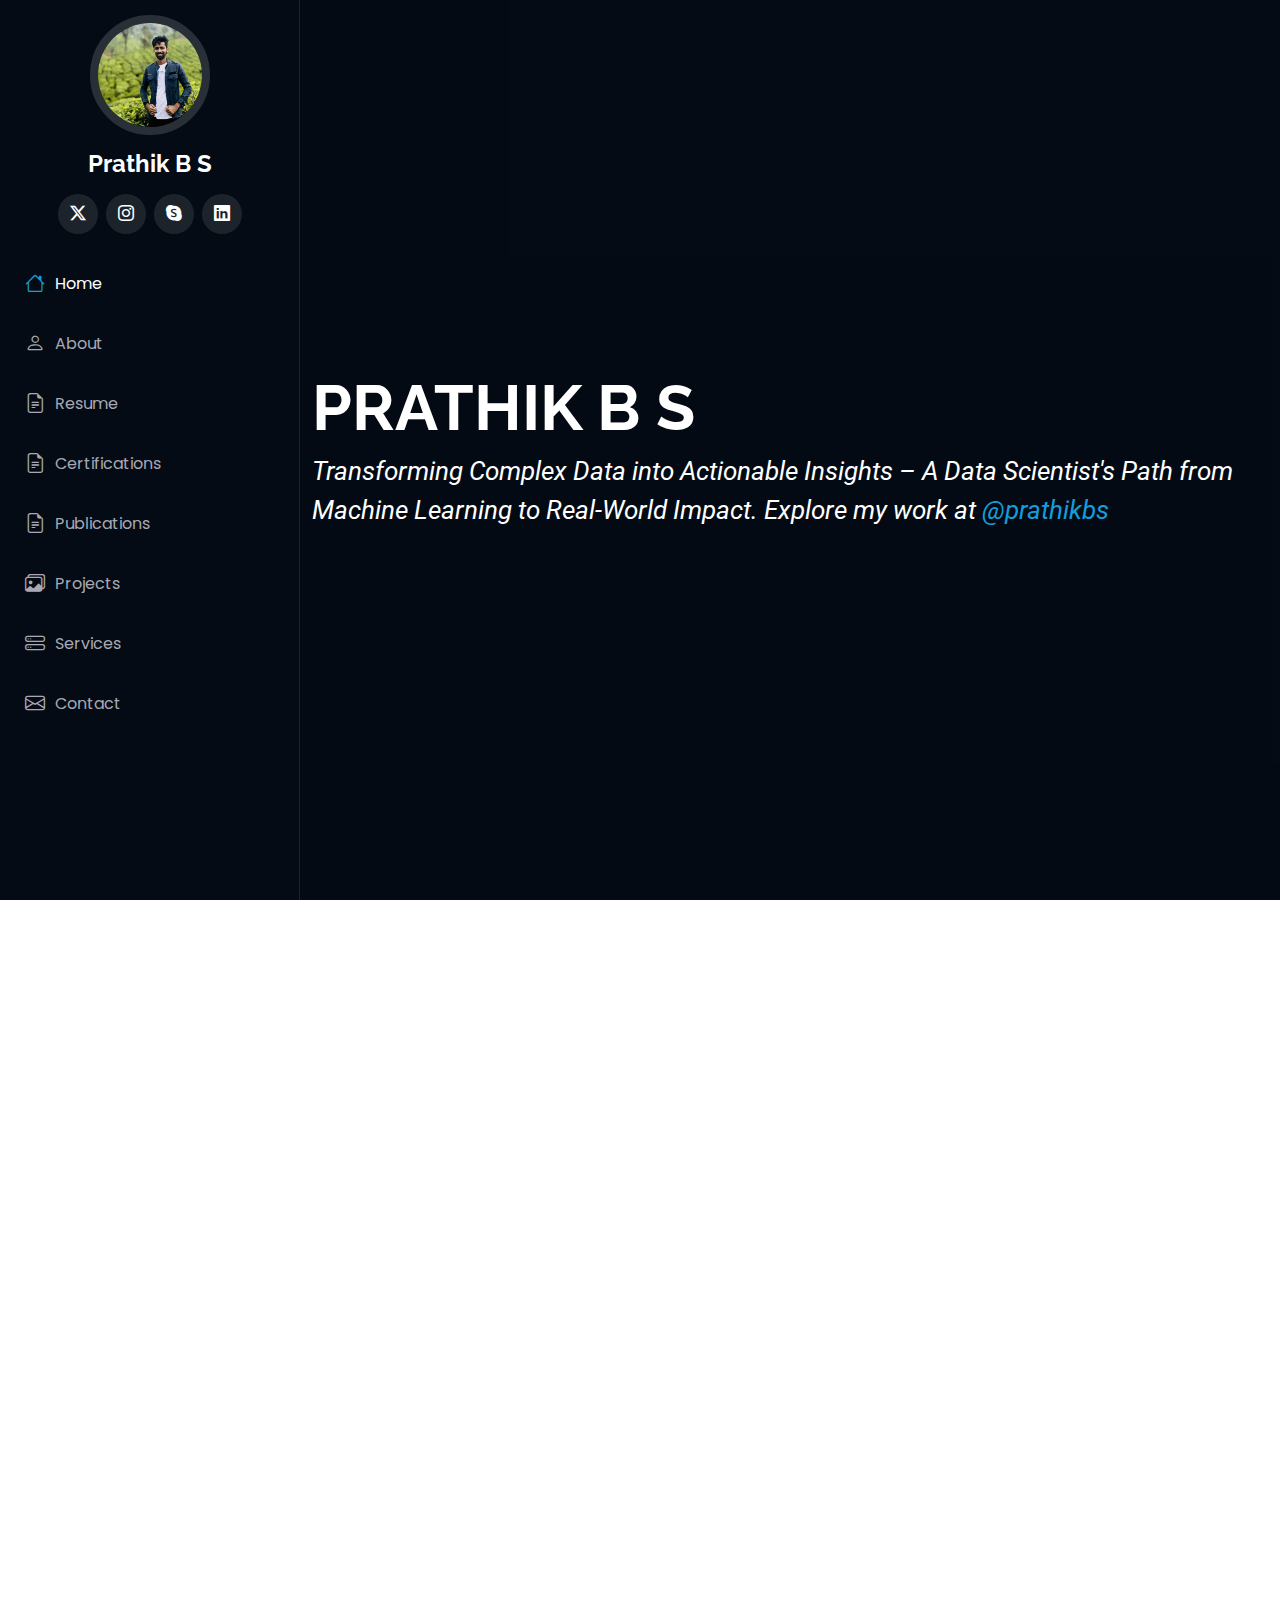
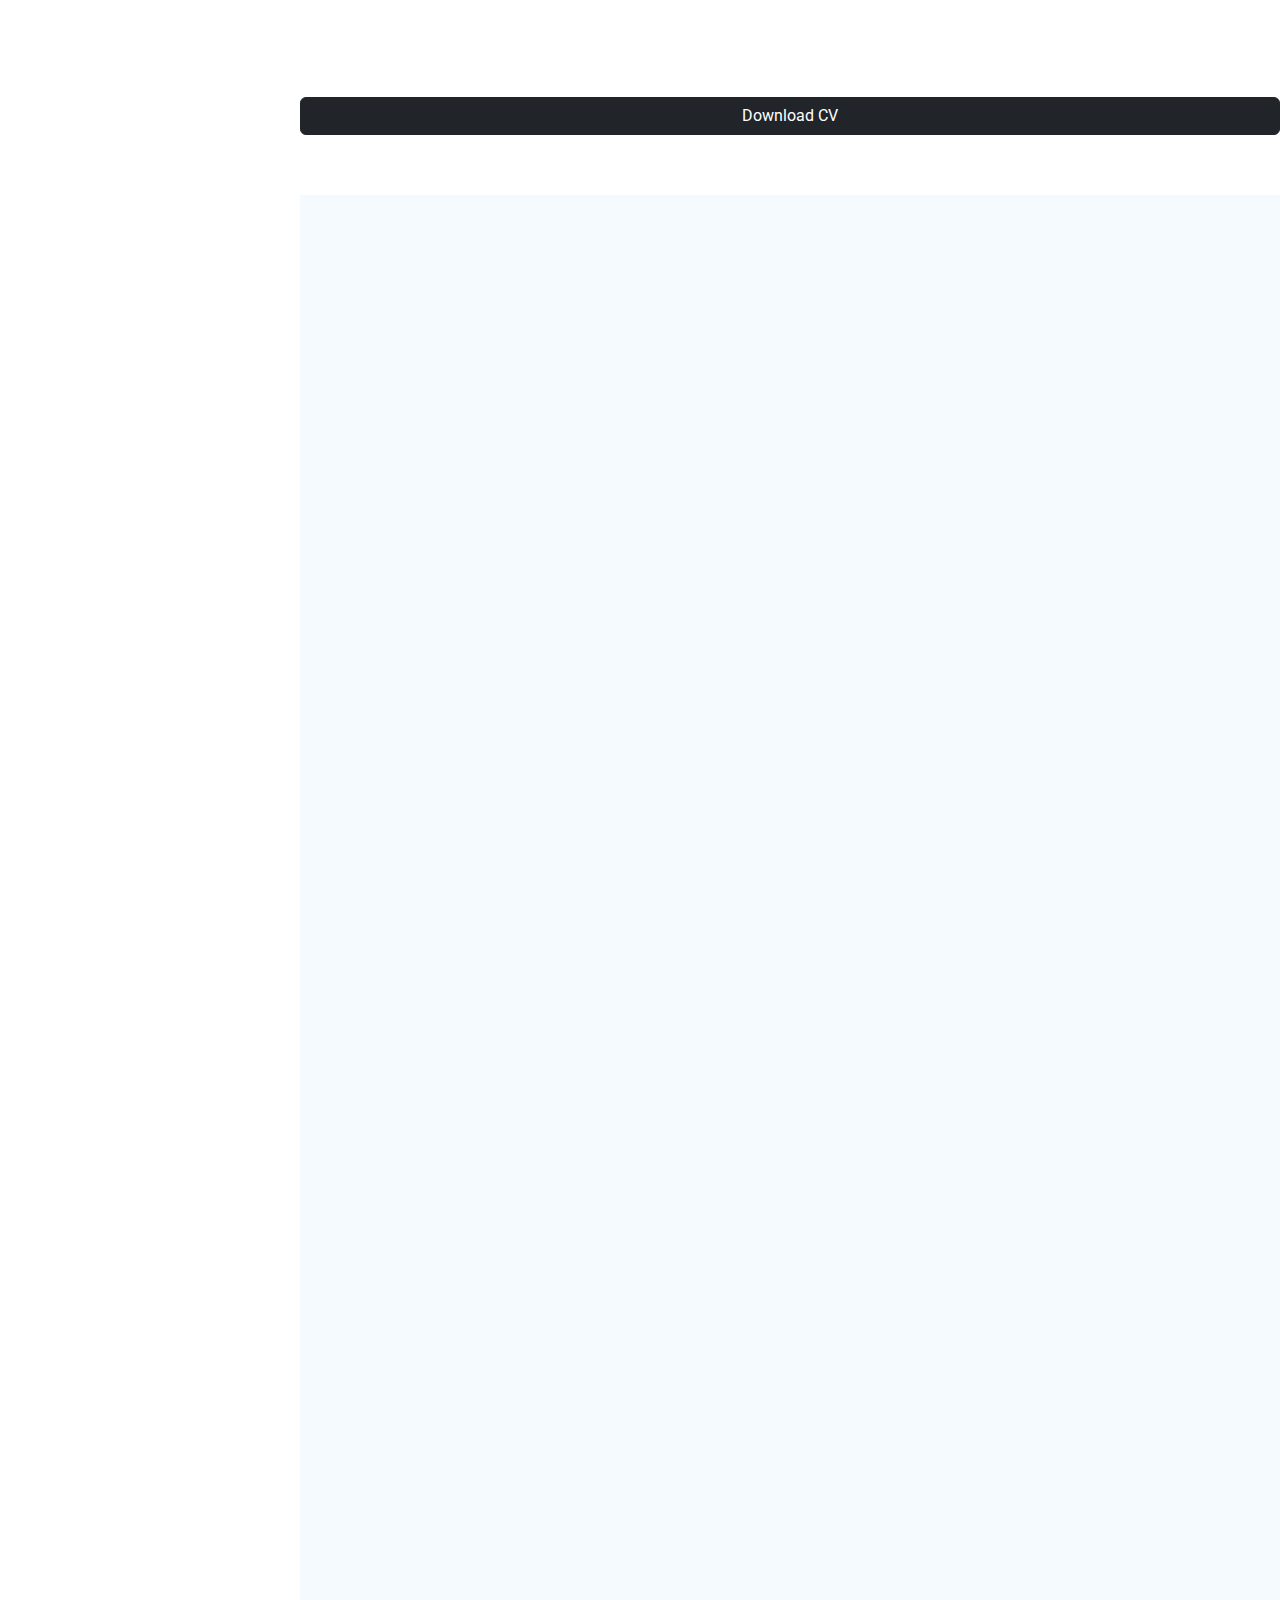
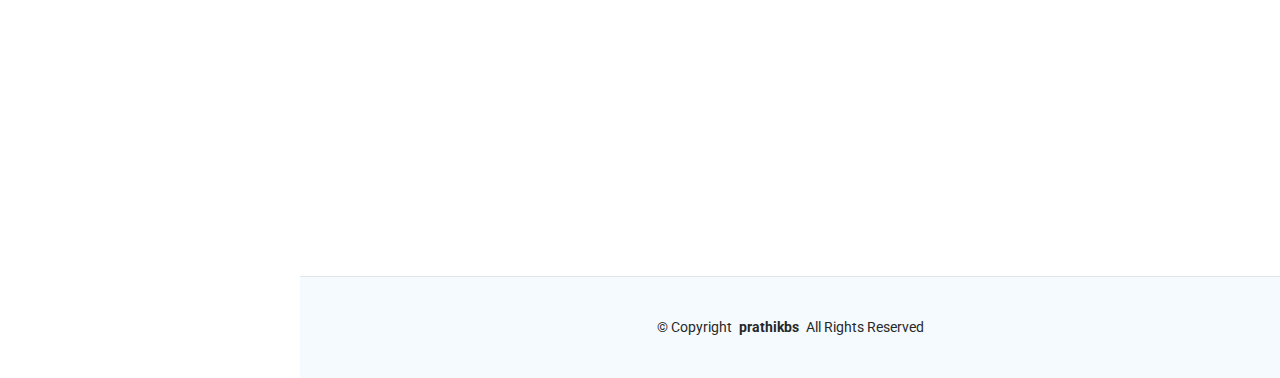
==== index.html @ eb822cdb "first commit" ====
<!DOCTYPE html>
<html lang="en">

<head>
  <meta charset="utf-8">
  <meta content="width=device-width, initial-scale=1.0" name="viewport">
  <title>Prathik's Portfolio</title>
  <meta content="" name="description">
  <meta content="" name="keywords">

  <!-- Favicons
  <link href="" rel="icon">
  <link href="" rel="apple-touch-icon"> -->

  <!-- Fonts -->
  <link href="https://fonts.googleapis.com" rel="preconnect">
  <link href="https://fonts.gstatic.com" rel="preconnect" crossorigin>
  <link href="https://fonts.googleapis.com/css2?family=Roboto:ital,wght@0,100;0,300;0,400;0,500;0,700;0,900;1,100;1,300;1,400;1,500;1,700;1,900&family=Poppins:ital,wght@0,100;0,200;0,300;0,400;0,500;0,600;0,700;0,800;0,900;1,100;1,200;1,300;1,400;1,500;1,600;1,700;1,800;1,900&family=Raleway:ital,wght@0,100;0,200;0,300;0,400;0,500;0,600;0,700;0,800;0,900;1,100;1,200;1,300;1,400;1,500;1,600;1,700;1,800;1,900&display=swap" rel="stylesheet">

  <!-- Vendor CSS Files -->
  <link href="assets/vendor/bootstrap/css/bootstrap.min.css" rel="stylesheet">
  <link href="assets/vendor/bootstrap-icons/bootstrap-icons.css" rel="stylesheet">
  <link href="assets/vendor/aos/aos.css" rel="stylesheet">
  <link href="assets/vendor/glightbox/css/glightbox.min.css" rel="stylesheet">
  <link href="assets/vendor/swiper/swiper-bundle.min.css" rel="stylesheet">

  <!-- Main CSS File -->
  <link href="assets/css/main.css" rel="stylesheet">

  <!-- =======================================================
  * Template Name: iPortfolio
  * Template URL: https://bootstrapmade.com/iportfolio-bootstrap-portfolio-websites-template/
  * Updated: Jun 29 2024 with Bootstrap v5.3.3
  * Author: BootstrapMade.com
  * License: https://bootstrapmade.com/license/
  ======================================================== -->
</head>

<body class="index-page">

  <header id="header" class="header dark-background d-flex flex-column">
    <i class="header-toggle d-xl-none bi bi-list"></i>

    <div class="profile-img">
      <img src="assets/img/portfolio/IMG_1587.JPG" alt="" class="img-fluid rounded-circle">
    </div>

    <a href="index.html" class="logo d-flex align-items-center justify-content-center">
      <!-- Uncomment the line below if you also wish to use an image logo -->
      <!-- <img src="assets/img/logo.png" alt=""> -->
      <h1 class="sitename">Prathik B S</h1>
    </a>

    <div class="social-links text-center">
      <a href="#" class="twitter"><i class="bi bi-twitter-x"></i></a>
      <a href="https://www.instagram.com/prathikbsgowda/" class="instagram"><i class="bi bi-instagram"></i></a>
      <a href="#" class="google-plus"><i class="bi bi-skype"></i></a>
      <a href="https://www.linkedin.com/in/prathik-b-s-a80b3521a/" class="linkedin"><i class="bi bi-linkedin"></i></a>
    </div>

    <nav id="navmenu" class="navmenu">
      <ul>
        <li><a href="#hero" class="active"><i class="bi bi-house navicon"></i>Home</a></li>
        <li><a href="#about"><i class="bi bi-person navicon"></i> About</a></li>
        <li><a href="#resume"><i class="bi bi-file-earmark-text navicon"></i> Resume</a></li>
        <li><a href="#Certifications"><i class="bi bi-file-earmark-text navicon"></i> Certifications</a></li>
        <li><a href="#Publications"><i class="bi bi-file-earmark-text navicon"></i> Publications</a></li>
        <li><a href="#Projects"><i class="bi bi-images navicon"></i> Projects</a></li>
        <li><a href="#services"><i class="bi bi-hdd-stack navicon"></i> Services</a></li>
        <li><a href="#contact"><i class="bi bi-envelope navicon"></i> Contact</a></li>
      </ul>
    </nav>

  </header>

  <main class="main">

    <!-- Hero Section -->
    <section id="hero" class="hero section dark-background">

      <!-- <img src="assets/img/hero-bg.jpg" alt="" data-aos="fade-in" class=""> -->

      <div class="container" data-aos="fade-up" data-aos-delay="100">
        <h2>PRATHIK B S</h2>
        <!-- <p>I'm <span class="typed" data-typed-items="Data Scientist">Data Scientist</span><span class="typed-cursor typed-cursor--blink" aria-hidden="true"></span><span class="typed-cursor typed-cursor--blink" aria-hidden="true"></span></p> -->
        <p ><i>Transforming Complex Data into Actionable Insights – A Data Scientist's Path from Machine Learning to Real-World Impact. Explore my work at <a href="https://github.com/prathikbsgowda">@prathikbs</a></i></p>
      </div>

    </section><!-- /Hero Section -->

    <!-- About Section -->
    <section id="about" class="about section">

      <!-- Section Title -->
      <div class="container section-title" data-aos="fade-up">
        <h2>About</h2>
        <p><b>Data Scientist</b> with <i>2 years</i> of experience, specializing in Python, Tableau, Machine Learning, and Database Management. Proficient in analyzing data sets to uncover actionable insights. Skilled in both independent and collaborative work, with a strong foundation in data science.</p>


      </div><!-- End Section Title -->

      <div class="container" data-aos="fade-up" data-aos-delay="100">

        <div class="row gy-4 justify-content-center">
          <div class="col-lg-4">
            <img src="assets/img/portfolio/php-programming-html-coding-cyberspace-concept.jpg" class="img-fluid" alt="">
          </div>
          <div class="col-lg-8 content">
            <h2>Data Scientist</h2>
            <p class="fst-italic py-3">
              Transforming Data into Actionable Insights through Advanced Analytics and Machine Learning.
            </p>
            <div class="row">
              <div class="col-lg-6">
                <ul>
                  <li><i class="bi bi-chevron-right"></i> <strong>Degree:</strong> <span>Bachelor</span></li>
                  <li><i class="bi bi-chevron-right"></i> <strong>Email:</strong> <span>prathikbsgowdal@gmail.com</span></li>
                  
                  <li><i class="bi bi-chevron-right"></i> <strong>Phone:</strong> <span>+91 9482810657</span></li>
                  <li><i class="bi bi-chevron-right"></i> <strong>City:</strong> <span>Karnataka, India</span></li>
                  <li><i class="bi bi-chevron-right"></i> <strong>Freelance:</strong> <span>Available</span></li>
                </ul>
              </div>
            </div>
            <p class="py-1">
              <p>As a <b>Data Scientist</b>, I utilize Python, machine learning, and database management to analyze complex data. I work closely with diverse teams to build data pipelines, models, and visualizations for various projects.</p>

                <p>Starting as a Data Science Intern in early 2023 after completing my degree in Information Science and Engineering, I demonstrated strong skills in SQL, Django, and database management, which led to a full-time role later that year.</p>

              <p>Passionate about leveraging data to solve real-world problems, I am always looking for opportunities to expand my knowledge and skills.</p>

            </p>
          </div>
        </div>

      </div>

    </section><!-- /About Section -->

    
    <section id="skills" class="skills section light-background">

      <!-- Section Title -->
      <div class="container section-title" data-aos="fade-up">
        <h2>Key Skills</h2>
        <p>Showcasing my technical proficiency in various domains</p>
      </div><!-- End Section Title -->
    
      <div class="container" data-aos="fade-up" data-aos-delay="100">
    
        <div class="skills-wrapper large">
    
          <!-- Skill Badges in One Row -->
          <img class="skill-badge mx-2" src="https://img.shields.io/badge/Python-3776AB?style=flat&logo=python&logoColor=white" alt="Python Badge">
          <img class="skill-badge mx-2" src="https://img.shields.io/badge/R-276DC3?style=flat&logo=r&logoColor=white" alt="R Badge">
          <img class="skill-badge mx-2" src="https://img.shields.io/badge/SQL-4479A1?style=flat&logo=postgresql&logoColor=white" alt="SQL Badge">
          <img class="skill-badge mx-2" src="https://img.shields.io/badge/JavaScript-F7DF1E?style=flat&logo=javascript&logoColor=black" alt="JavaScript Badge">
          <img class="skill-badge mx-2" src="https://img.shields.io/badge/Tableau-E97627?style=flat&logo=tableau&logoColor=white" alt="Tableau Badge">
          <img class="skill-badge mx-2" src="https://img.shields.io/badge/Pandas-150458?style=flat&logo=pandas&logoColor=white" alt="Pandas Badge">
          <img class="skill-badge mx-2" src="https://img.shields.io/badge/Matplotlib-0193D4?style=flat&logo=python&logoColor=white" alt="Matplotlib Badge">
          <img class="skill-badge mx-2" src="https://img.shields.io/badge/NumPy-013243?style=flat&logo=numpy&logoColor=white" alt="NumPy Badge">
          <img class="skill-badge mx-2" src="https://img.shields.io/badge/TensorFlow-FF6F00?style=flat&logo=tensorflow&logoColor=white" alt="TensorFlow Badge">
          <img class="skill-badge mx-2" src="https://img.shields.io/badge/Scikit-learn-F7931E?style=flat&logo=scikit-learn&logoColor=white" alt="Scikit-learn Badge">
          <img class="skill-badge mx-2" src="https://img.shields.io/badge/NLP-008080?style=flat&logo=nlp&logoColor=white" alt="NLP Badge">
          <img class="skill-badge mx-2" src="https://img.shields.io/badge/Deep%20Learning-FFB800?style=flat&logo=deep-learning&logoColor=white" alt="Deep Learning Badge">
    
        </div>
    
      </div>
    
    </section><!-- /Skills Section -->


    <!-- Resume Section -->
    <section id="resume" class="resume section">

      <!-- Section Title -->
      <div class="container section-title" data-aos="fade-up">
        <h2>Resume</h2>
        <p>Data Scientist <b>|</b> Skilled in Python, SQL, and Data Visualization <b>|</b> Expertise in Database Design and Analytics</p>
      </div><!-- End Section Title -->

      <div class="container">

        <div class="row">
          <div class="col-lg-6" data-aos="fade-up" data-aos-delay="200">
            <h3 class="resume-title">Professional Experience</h3>
            <div class="resume-item">
              <h4>Data SCientist @ CIODS</h4>
              <h5>2023 - Present</h5>
              <p><em>Mangalore, Karnataka, India </em></p>
              <ul>
                <li>Spearheaded the development and management of the Phospho Proteome Database, improving data accuracy and accessibility for key stakeholders.</li>
                <li>Conducted comprehensive data analysis, cleaning, and visualization using Python, Pandas, Matplotlib, and Tableau to deliver actionable insights.</li>
                <li>Applied machine learning algorithms such as linear regression and classification to improve predictive modeling accuracy in drug resistance research.</li>
                <li>Collaborated with cross-functional teams to develop dynamic dashboards and heatmaps using Tableau, enhancing data-driven decision-making processes.</li>
                <li>Utilized machine learning techniques, including TensorFlow, to create predictive models that optimized treatment strategies in the Drug Resistance Project.</li>
              </ul>
              
            </div><!-- Edn Resume Item -->

            <div class="resume-item">
              <h4>Machine Learning Intern @ Knowledge Solutions India</h4>
              <h5>Feb 2021 - Apr 2021</h5>
              <ul>
                <li>Developed a machine learning model using Python for predicting insurance costs.</li>
                <li>Utilized algorithms like linear regression and decision trees to optimize policy management.</li>
                <li>Automated processes, enhancing efficiency and accuracy in risk assessment.</li>
              </ul>
              
              
            </div><!-- Edn Resume Item -->

          </div>

          <div class="col-lg-6" data-aos="fade-up" data-aos-delay="100">
            <h3 class="resume-title">Sumary</h3>

            <div class="resume-item pb-0">
              <h4>Prathik B S</h4>
              <p><em>Motivated and results-driven Data Scientist with expertise in Python, SQL, machine learning, and data visualization, delivering impactful data solutions from analysis to final insights.</em></p>
              <ul>
                <li>Mangalore, Karnataka, India</li>
                <li>(+91) 9482810657</li>
                <li>prathikbsgowda@gmail.com</li>
              </ul>
            </div><!-- Edn Resume Item -->

            <h3 class="resume-title">Education</h3>
            <div class="resume-item">
              <h4>Bachelor Of Engineering</h4>
              <p>Information Science and Engineering</p>
              <p><em>Visvesvaraya Technological University (VTU), Belagavi</em></p>
              <p><h6>CGPA: 8.98</h6></p>
              <h6>2019-2023</h6>
              
              
            </div><!-- Edn Resume Item -->

            <div class="resume-item">
              <!-- <h4>Bachelor of Fine Arts &amp; Graphic Design</h4>
              <h5>2010 - 2014</h5>
              <p><em>Rochester Institute of Technology, Rochester, NY</em></p>
              <p>Quia nobis sequi est occaecati aut. Repudiandae et iusto quae reiciendis et quis Eius vel ratione eius unde vitae rerum voluptates asperiores voluptatem Earum molestiae consequatur neque etlon sader mart dila</p> -->
            </div><!-- Edn Resume Item -->
            
          </div>
          <button type="button" class="btn btn-dark" id="downloadBtn">Download CV</button>
          <script>
            document.addEventListener('DOMContentLoaded', function() {
              document.getElementById('downloadBtn').addEventListener('click', function() {
                const filePath = "assets/docs/Prathik_B_S_Data_Scientist.pdf"; 
                const link = document.createElement('a');
                link.href = filePath;
                link.download = 'Prathik_B_S_Data_Scientist.pdf';
                
                document.body.appendChild(link);  
                link.click(); 
                
                document.body.removeChild(link);
              });
            });
          </script>
          

        </div>

      </div>

    </section><!-- /Resume Section -->



    <section id="Certifications" class="portfolio section light-background">

      <!-- Section Title -->
      <div class="container section-title" data-aos="fade-up">
        <h2>Certifications</h2>
      </div><!-- End Section Title -->

      <div class="container">

        <div class="isotope-layout" data-default-filter="*" data-layout="masonry" data-sort="original-order">

          <!-- <ul class="portfolio-filters isotope-filters" data-aos="fade-up" data-aos-delay="100">
            <li data-filter="*" class="filter-active">All</li>
          </ul>End Portfolio Filters -->

          <div class="row gy-4 isotope-container" data-aos="fade-up" data-aos-delay="200">

            <div class="col-lg-4 col-md-6 portfolio-item isotope-item filter-app">
              <div class="portfolio-content h-100">
                <img src="assets/img/portfolio/SQL.jpg" class="img-fluid" alt="">
                <div class="portfolio-info">
                  <h4>SQL</h4>
                  <p>SQL (Advanced) certificate</p>
                  <a href="assets/img/portfolio/SQL.jpg" title="SQL (Advanced) certificate" data-gallery="portfolio-gallery-app" class="glightbox preview-link"><i class="bi bi-zoom-in"></i></a>
                  <a href="https://www.hackerrank.com/certificates/b1d702c5d7f3" title="More Details" class="details-link"><i class="bi bi-link-45deg"></i></a>
                </div>
              </div>
            </div>
            
            <div class="col-lg-4 col-md-6 portfolio-item isotope-item filter-product">
              
              <div class="portfolio-content h-100">
                <img src="assets/img/portfolio/University_Mic.jpg" class="img-fluid" alt="">
                <div class="portfolio-info">
                  <h4>Data Science</h4>
                  <p>Introduction to Data Science in Python</p>
                  <a href="assets/img/portfolio/University_Mic.jpg" title="Introduction to Data Science in Python" data-gallery="portfolio-gallery-product" class="glightbox preview-link"><i class="bi bi-zoom-in"></i></a>
                  <a href="https://www.coursera.org/account/accomplishments/certificate/PJX8UH2ALSLZ" title="More Details" class="details-link"><i class="bi bi-link-45deg"></i></a>
                </div>
              </div>
            </div>
            
            <div class="col-lg-4 col-md-6 portfolio-item isotope-item filter-product">
              <div class="portfolio-content h-100">
                <img src="assets/img/portfolio/IIT.jpg" class="img-fluid" alt="">
                <div class="portfolio-info">
                  <h4>Python</h4>
                  <p>Certificate for the Completion of Python 3.4.3 Training</p>
                  <a href="assets/img/portfolio/IIT.jpg" title="Introduction to Data Science in Python" data-gallery="portfolio-gallery-product" class="glightbox preview-link"><i class="bi bi-zoom-in"></i></a>
                  <a href = "https://spoken-tutorial.org/software-training/test/verify-test-certificate/" title="More Details" class="details-link"><i class="bi bi-link-45deg"></i></a>
                </div>
              </div>
            </div>
            <!-- End Portfolio Item -->

            <div class="col-lg-4 col-md-6 portfolio-item isotope-item filter-product">
              
              <div class="portfolio-content h-100">
                <img src="assets/img/portfolio/Tenserrflow.png" class="img-fluid" alt="">
                <div class="portfolio-info">
                  <h4>Tensorflow</h4>
                  <p>Tensorflow on Google Cloud</p>
                  <a href="assets/img/portfolio/Tenserrflow.png" title="Tensorflow on Google Cloud" data-gallery="portfolio-gallery-product" class="glightbox preview-link"><i class="bi bi-zoom-in"></i></a>
                  <a href="https://www.cloudskillsboost.google/public_profiles/36f8b237-16ad-4d2f-8b4b-92fb674f5a70/badges/4380201" title="More Details" class="details-link"><i class="bi bi-link-45deg"></i></a>
                </div>
              </div>
            </div>

            <div class="col-lg-4 col-md-6 portfolio-item isotope-item filter-product">
              
              <div class="portfolio-content h-100">
                <img src="assets/img/portfolio/University_Mic.jpg" class="img-fluid" alt="">
                <div class="portfolio-info">
                  <h4>Data Science</h4>
                  <p>Introduction to Data Science in Python</p>
                  <a href="assets/img/portfolio/University_Mic.jpg" title="Introduction to Data Science in Python" data-gallery="portfolio-gallery-product" class="glightbox preview-link"><i class="bi bi-zoom-in"></i></a>
                  <a href="https://www.coursera.org/account/accomplishments/certificate/PJX8UH2ALSLZ" title="More Details" class="details-link"><i class="bi bi-link-45deg"></i></a>
                </div>
              </div>
            </div>

          </section>



<!-- ---Publications -->

<section id="Publications" class="portfolio section light-background">

  <!-- Section Title -->
  <div class="container section-title" data-aos="fade-up">
    <h2>Publications</h2>
  </div><!-- End Section Title -->

  <div class="container">

    <div class="isotope-layout" data-default-filter="*" data-layout="masonry" data-sort="original-order">

      <ul class="portfolio-filters isotope-filters" data-aos="fade-up" data-aos-delay="100">
        <li data-filter="*" class="filter-active">All</li>
      </ul><!-- End Portfolio Filters -->

      <div class="row gy-4 isotope-container" data-aos="fade-up" data-aos-delay="200">

        <div class="col-lg-4 col-md-6 portfolio-item isotope-item filter-app">
          <div class="portfolio-content h-100">
            <img src="assets/img/portfolio/TAOK1.jpg" class="img-fluid" alt="">
            <div class="portfolio-info">
              <h4>Publication 1</h4>
              <p>A global phosphosite-correlated network map of Thousand And One Kinase 1 (TAOK1)
                
              </p>
              <a href="assets/img/portfolio/TAOK1.jpg" title="A global phosphosite-correlated network map of Thousand And One Kinase 1 (TAOK1) " data-gallery="portfolio-gallery-app" class="glightbox preview-link"><i class="bi bi-zoom-in"></i></a>
              <a href="https://www.sciencedirect.com/science/article/abs/pii/S1357272524000499?via%3Dihub" title="More Details" class="details-link"><i class="bi bi-link-45deg"></i></a>
            </div>
          </div>
        </div>
        
        

        <div class="col-lg-4 col-md-6 portfolio-item isotope-item filter-product">
          
          <div class="portfolio-content h-100">
            <img src="assets/img/portfolio/AXL.png" class="img-fluid" alt="">
            <div class="portfolio-info">
              <h4>Publication 2</h4>
              <p>Elucidating the phosphoregulatory network of predominant phosphosite in AXL kinase: an integrative bioinformatic approach</p>
              <a href="assets/img/portfolio/AXL.png" title="Elucidating the phosphoregulatory network of predominant phosphosite in AXL kinase: an integrative bioinformatic approach" data-gallery="portfolio-gallery-product" class="glightbox preview-link"><i class="bi bi-zoom-in"></i></a>
              <a href="https://link.springer.com/article/10.1007/s42485-024-00147-7" title="More Details" class="details-link"><i class="bi bi-link-45deg"></i></a>
            </div>
          </div>
        </div>


        <div class="col-lg-4 col-md-6 portfolio-item isotope-item filter-product">
          
          <div class="portfolio-content h-100">
            <img src="assets/img/portfolio/HBRP.jpg" class="img-fluid" alt="">
            <div class="portfolio-info">
              <h4>Publication 3</h4>
              <p>Machine Learning Approach for Crop Maturity Detection and Automatic Sprinkler Irrigation Using IoT Technique</p>
              <a href="assets/img/portfolio/HBRP.jpg" title="Machine Learning Approach for Crop Maturity Detection and Automatic Sprinkler Irrigation Using IoT Technique" data-gallery="portfolio-gallery-product" class="glightbox preview-link"><i class="bi bi-zoom-in"></i></a>
              <a href="https://zenodo.org/records/7816412" title="More Details" class="details-link"><i class="bi bi-link-45deg"></i></a>
            </div>
          </div>
        </div>



      </section>




    <!-- Portfolio Section -->
    <section id="Projects" class="portfolio section light-background">

      <!-- Section Title -->
      <div class="container section-title" data-aos="fade-up">
        <h2>Projects</h2>
        <p>Magnam dolores commodi suscipit. Necessitatibus eius consequatur ex aliquid fuga eum quidem. Sit sint consectetur velit. Quisquam quos quisquam cupiditate. Et nemo qui impedit suscipit alias ea. Quia fugiat sit in iste officiis commodi quidem hic quas.</p>
      </div><!-- End Section Title -->

      <div class="container">

        <div class="isotope-layout" data-default-filter="*" data-layout="masonry" data-sort="original-order">

          <ul class="portfolio-filters isotope-filters" data-aos="fade-up" data-aos-delay="100">
            <li data-filter="*" class="filter-active">All</li>
            <li data-filter=".filter-app">App</li>
            <li data-filter=".filter-product">Product</li>
            <li data-filter=".filter-branding">Branding</li>
            <li data-filter=".filter-books">Books</li>
          </ul><!-- End Portfolio Filters -->

          <div class="row gy-4 isotope-container" data-aos="fade-up" data-aos-delay="200">

            <div class="col-lg-4 col-md-6 portfolio-item isotope-item filter-app">
              <div class="portfolio-content h-100">
                <img src="assets/img/portfolio/app-1.jpg" class="img-fluid" alt="">
                <div class="portfolio-info">
                  <h4>App 1</h4>
                  <p>Lorem ipsum, dolor sit amet consectetur</p>
                  <a href="assets/img/portfolio/app-1.jpg" title="App 1" data-gallery="portfolio-gallery-app" class="glightbox preview-link"><i class="bi bi-zoom-in"></i></a>
                  <a href="portfolio-details.html" title="More Details" class="details-link"><i class="bi bi-link-45deg"></i></a>
                </div>
              </div>
            </div><!-- End Portfolio Item -->

            <div class="col-lg-4 col-md-6 portfolio-item isotope-item filter-product">
              <div class="portfolio-content h-100">
                <img src="assets/img/portfolio/product-1.jpg" class="img-fluid" alt="">
                <div class="portfolio-info">
                  <h4>Product 1</h4>
                  <p>Lorem ipsum, dolor sit amet consectetur</p>
                  <a href="assets/img/portfolio/product-1.jpg" title="Product 1" data-gallery="portfolio-gallery-product" class="glightbox preview-link"><i class="bi bi-zoom-in"></i></a>
                  <a href="portfolio-details.html" title="More Details" class="details-link"><i class="bi bi-link-45deg"></i></a>
                </div>
              </div>
            </div><!-- End Portfolio Item -->

            <div class="col-lg-4 col-md-6 portfolio-item isotope-item filter-branding">
              <div class="portfolio-content h-100">
                <img src="assets/img/portfolio/branding-1.jpg" class="img-fluid" alt="">
                <div class="portfolio-info">
                  <h4>Branding 1</h4>
                  <p>Lorem ipsum, dolor sit amet consectetur</p>
                  <a href="assets/img/portfolio/branding-1.jpg" title="Branding 1" data-gallery="portfolio-gallery-branding" class="glightbox preview-link"><i class="bi bi-zoom-in"></i></a>
                  <a href="portfolio-details.html" title="More Details" class="details-link"><i class="bi bi-link-45deg"></i></a>
                </div>
              </div>
            </div><!-- End Portfolio Item -->

            <div class="col-lg-4 col-md-6 portfolio-item isotope-item filter-books">
              <div class="portfolio-content h-100">
                <img src="assets/img/portfolio/books-1.jpg" class="img-fluid" alt="">
                <div class="portfolio-info">
                  <h4>Books 1</h4>
                  <p>Lorem ipsum, dolor sit amet consectetur</p>
                  <a href="assets/img/portfolio/books-1.jpg" title="Branding 1" data-gallery="portfolio-gallery-book" class="glightbox preview-link"><i class="bi bi-zoom-in"></i></a>
                  <a href="portfolio-details.html" title="More Details" class="details-link"><i class="bi bi-link-45deg"></i></a>
                </div>
              </div>
            </div><!-- End Portfolio Item -->

            <div class="col-lg-4 col-md-6 portfolio-item isotope-item filter-app">
              <div class="portfolio-content h-100">
                <img src="assets/img/portfolio/app-2.jpg" class="img-fluid" alt="">
                <div class="portfolio-info">
                  <h4>App 2</h4>
                  <p>Lorem ipsum, dolor sit amet consectetur</p>
                  <a href="assets/img/portfolio/app-2.jpg" title="App 2" data-gallery="portfolio-gallery-app" class="glightbox preview-link"><i class="bi bi-zoom-in"></i></a>
                  <a href="portfolio-details.html" title="More Details" class="details-link"><i class="bi bi-link-45deg"></i></a>
                </div>
              </div>
            </div><!-- End Portfolio Item -->

            <div class="col-lg-4 col-md-6 portfolio-item isotope-item filter-product">
              <div class="portfolio-content h-100">
                <img src="assets/img/portfolio/product-2.jpg" class="img-fluid" alt="">
                <div class="portfolio-info">
                  <h4>Product 2</h4>
                  <p>Lorem ipsum, dolor sit amet consectetur</p>
                  <a href="assets/img/portfolio/product-2.jpg" title="Product 2" data-gallery="portfolio-gallery-product" class="glightbox preview-link"><i class="bi bi-zoom-in"></i></a>
                  <a href="portfolio-details.html" title="More Details" class="details-link"><i class="bi bi-link-45deg"></i></a>
                </div>
              </div>
            </div><!-- End Portfolio Item -->

            <div class="col-lg-4 col-md-6 portfolio-item isotope-item filter-branding">
              <div class="portfolio-content h-100">
                <img src="assets/img/portfolio/branding-2.jpg" class="img-fluid" alt="">
                <div class="portfolio-info">
                  <h4>Branding 2</h4>
                  <p>Lorem ipsum, dolor sit amet consectetur</p>
                  <a href="assets/img/portfolio/branding-2.jpg" title="Branding 2" data-gallery="portfolio-gallery-branding" class="glightbox preview-link"><i class="bi bi-zoom-in"></i></a>
                  <a href="portfolio-details.html" title="More Details" class="details-link"><i class="bi bi-link-45deg"></i></a>
                </div>
              </div>
            </div><!-- End Portfolio Item -->

            <div class="col-lg-4 col-md-6 portfolio-item isotope-item filter-books">
              <div class="portfolio-content h-100">
                <img src="assets/img/portfolio/books-2.jpg" class="img-fluid" alt="">
                <div class="portfolio-info">
                  <h4>Books 2</h4>
                  <p>Lorem ipsum, dolor sit amet consectetur</p>
                  <a href="assets/img/portfolio/books-2.jpg" title="Branding 2" data-gallery="portfolio-gallery-book" class="glightbox preview-link"><i class="bi bi-zoom-in"></i></a>
                  <a href="portfolio-details.html" title="More Details" class="details-link"><i class="bi bi-link-45deg"></i></a>
                </div>
              </div>
            </div><!-- End Portfolio Item -->

            <div class="col-lg-4 col-md-6 portfolio-item isotope-item filter-app">
              <div class="portfolio-content h-100">
                <img src="assets/img/portfolio/app-3.jpg" class="img-fluid" alt="">
                <div class="portfolio-info">
                  <h4>App 3</h4>
                  <p>Lorem ipsum, dolor sit amet consectetur</p>
                  <a href="assets/img/portfolio/app-3.jpg" title="App 3" data-gallery="portfolio-gallery-app" class="glightbox preview-link"><i class="bi bi-zoom-in"></i></a>
                  <a href="portfolio-details.html" title="More Details" class="details-link"><i class="bi bi-link-45deg"></i></a>
                </div>
              </div>
            </div><!-- End Portfolio Item -->

            <div class="col-lg-4 col-md-6 portfolio-item isotope-item filter-product">
              <div class="portfolio-content h-100">
                <img src="assets/img/portfolio/product-3.jpg" class="img-fluid" alt="">
                <div class="portfolio-info">
                  <h4>Product 3</h4>
                  <p>Lorem ipsum, dolor sit amet consectetur</p>
                  <a href="assets/img/portfolio/product-3.jpg" title="Product 3" data-gallery="portfolio-gallery-product" class="glightbox preview-link"><i class="bi bi-zoom-in"></i></a>
                  <a href="portfolio-details.html" title="More Details" class="details-link"><i class="bi bi-link-45deg"></i></a>
                </div>
              </div>
            </div><!-- End Portfolio Item -->

            <div class="col-lg-4 col-md-6 portfolio-item isotope-item filter-branding">
              <div class="portfolio-content h-100">
                <img src="assets/img/portfolio/branding-3.jpg" class="img-fluid" alt="">
                <div class="portfolio-info">
                  <h4>Branding 3</h4>
                  <p>Lorem ipsum, dolor sit amet consectetur</p>
                  <a href="assets/img/portfolio/branding-3.jpg" title="Branding 2" data-gallery="portfolio-gallery-branding" class="glightbox preview-link"><i class="bi bi-zoom-in"></i></a>
                  <a href="portfolio-details.html" title="More Details" class="details-link"><i class="bi bi-link-45deg"></i></a>
                </div>
              </div>
            </div><!-- End Portfolio Item -->

            <div class="col-lg-4 col-md-6 portfolio-item isotope-item filter-books">
              <div class="portfolio-content h-100">
                <img src="assets/img/portfolio/books-3.jpg" class="img-fluid" alt="">
                <div class="portfolio-info">
                  <h4>Books 3</h4>
                  <p>Lorem ipsum, dolor sit amet consectetur</p>
                  <a href="assets/img/portfolio/books-3.jpg" title="Branding 3" data-gallery="portfolio-gallery-book" class="glightbox preview-link"><i class="bi bi-zoom-in"></i></a>
                  <a href="portfolio-details.html" title="More Details" class="details-link"><i class="bi bi-link-45deg"></i></a>
                </div>
              </div>
            </div><!-- End Portfolio Item -->

          </div><!-- End Portfolio Container -->

        </div>

      </div>

    </section><!-- /Portfolio Section -->

    <!-- Services Section -->
    <section id="services" class="services section">

      <!-- Section Title -->
      <div class="container section-title" data-aos="fade-up">
        <h2>Services</h2>
        <p>Magnam dolores commodi suscipit. Necessitatibus eius consequatur ex aliquid fuga eum quidem. Sit sint consectetur velit. Quisquam quos quisquam cupiditate. Et nemo qui impedit suscipit alias ea. Quia fugiat sit in iste officiis commodi quidem hic quas.</p>
      </div><!-- End Section Title -->

      <div class="container">

        <div class="row gy-4">

          <div class="col-lg-4 col-md-6 service-item d-flex" data-aos="fade-up" data-aos-delay="100">
            <div class="icon flex-shrink-0"><i class="bi bi-briefcase"></i></div>
            <div>
              <h4 class="title"><a href="service-details.html" class="stretched-link">Lorem Ipsum</a></h4>
              <p class="description">Voluptatum deleniti atque corrupti quos dolores et quas molestias excepturi sint occaecati cupiditate non provident</p>
            </div>
          </div>
          <!-- End Service Item -->

          <div class="col-lg-4 col-md-6 service-item d-flex" data-aos="fade-up" data-aos-delay="200">
            <div class="icon flex-shrink-0"><i class="bi bi-card-checklist"></i></div>
            <div>
              <h4 class="title"><a href="service-details.html" class="stretched-link">Dolor Sitema</a></h4>
              <p class="description">Minim veniam, quis nostrud exercitation ullamco laboris nisi ut aliquip ex ea commodo consequat tarad limino ata</p>
            </div>
          </div><!-- End Service Item -->

          <div class="col-lg-4 col-md-6 service-item d-flex" data-aos="fade-up" data-aos-delay="300">
            <div class="icon flex-shrink-0"><i class="bi bi-bar-chart"></i></div>
            <div>
              <h4 class="title"><a href="service-details.html" class="stretched-link">Sed ut perspiciatis</a></h4>
              <p class="description">Duis aute irure dolor in reprehenderit in voluptate velit esse cillum dolore eu fugiat nulla pariatur</p>
            </div>
          </div><!-- End Service Item -->

          <div class="col-lg-4 col-md-6 service-item d-flex" data-aos="fade-up" data-aos-delay="400">
            <div class="icon flex-shrink-0"><i class="bi bi-binoculars"></i></div>
            <div>
              <h4 class="title"><a href="service-details.html" class="stretched-link">Magni Dolores</a></h4>
              <p class="description">Excepteur sint occaecat cupidatat non proident, sunt in culpa qui officia deserunt mollit anim id est laborum</p>
            </div>
          </div><!-- End Service Item -->

          <div class="col-lg-4 col-md-6 service-item d-flex" data-aos="fade-up" data-aos-delay="500">
            <div class="icon flex-shrink-0"><i class="bi bi-brightness-high"></i></div>
            <div>
              <h4 class="title"><a href="service-details.html" class="stretched-link">Nemo Enim</a></h4>
              <p class="description">At vero eos et accusamus et iusto odio dignissimos ducimus qui blanditiis praesentium voluptatum deleniti atque</p>
            </div>
          </div><!-- End Service Item -->

          <div class="col-lg-4 col-md-6 service-item d-flex" data-aos="fade-up" data-aos-delay="600">
            <div class="icon flex-shrink-0"><i class="bi bi-calendar4-week"></i></div>
            <div>
              <h4 class="title"><a href="service-details.html" class="stretched-link">Eiusmod Tempor</a></h4>
              <p class="description">Et harum quidem rerum facilis est et expedita distinctio. Nam libero tempore, cum soluta nobis est eligendi</p>
            </div>
          </div><!-- End Service Item -->

        </div>

      </div>

    </section><!-- /Services Section -->

    <!-- Testimonials Section -->
   


    <!-- Contact Section -->
    <section id="contact" class="contact section">

      <!-- Section Title -->
      <div class="container section-title" data-aos="fade-up">
        <h2>Contact Me</h2>
        
      </div><!-- End Section Title -->

      <div class="container" data-aos="fade-up" data-aos-delay="100">

        <div class="row gy-4">

          <div class="col-lg-5">

            <div class="info-wrap">
              <div class="info-item d-flex" data-aos="fade-up" data-aos-delay="200">
                <i class="bi bi-geo-alt flex-shrink-0"></i>
                <div>
                  <h3>Address</h3>
                  <p>Thirthahalli, Shimoga, Karnataka, India - 577226</p>
                </div>
              </div><!-- End Info Item -->

              <div class="info-item d-flex" data-aos="fade-up" data-aos-delay="300">
                <i class="bi bi-telephone flex-shrink-0"></i>
                <div>
                  <h3>Call Us</h3>
                  <p>+91 9482810657</p>
                </div>
              </div><!-- End Info Item -->

              <div class="info-item d-flex" data-aos="fade-up" data-aos-delay="400">
                <i class="bi bi-envelope flex-shrink-0"></i>
                <div>
                  <h3>Email Us</h3>
                  <p>prathikbsgowda@gmail.com</p>
                </div>
              </div><!-- End Info Item -->

              <iframe 
                    src="https://www.google.com/maps/embed?pb=!1m18!1m12!1m3!1d48389.78314118045!2d75.2443271!3d13.6887103!2m3!1f0!2f0!3f0!3m2!1i1024!2i768!4f13.1!3m3!1m2!1s0x3bbb7186b7e9d489%3A0x979d35db30f94bb9!2sThirthahalli%2C%20Karnataka%20577432!5e0!3m2!1sen!2sin!4v1676961268712!5m2!1sen!2sin" 
                    frameborder="0" 
                    style="border:0; width: 100%; height: 270px;" 
                    allowfullscreen="" 
                    loading="lazy" 
                    referrerpolicy="no-referrer-when-downgrade">
            </iframe>
            </div>
          </div>



        </div>

      </div>

    </section><!-- /Contact Section -->

  </main>

  <footer id="footer" class="footer position-relative light-background">

    <div class="container">
      <div class="copyright text-center ">
        <p>© <span>Copyright</span> <strong class="px-1 sitename">prathikbs</strong> <span>All Rights Reserved</span></p>
      </div>
    </div>

  </footer>

  <!-- Scroll Top -->
  <a href="#" id="scroll-top" class="scroll-top d-flex align-items-center justify-content-center"><i class="bi bi-arrow-up-short"></i></a>

  <!-- Preloader -->
  <div id="preloader"></div>
  <!-- <script>
    document.getElementById('downloadBtn').addEventListener('click', function() {
      const link = document.createElement('a');
      link.href = 'assets/docs/Prathik_B_S_Data_Scientist.pdf'; // Path to your CV file
      link.download = 'Prathik_B_S_Data_Scientist.pdf'; 
      document.body.appendChild(link); 
      link.click(); 
      document.body.removeChild(link);
    });
  </script> -->
 
  

  <!-- Vendor JS Files -->
  <script src="assets/vendor/bootstrap/js/bootstrap.bundle.min.js"></script>
  <script src="assets/vendor/php-email-form/validate.js"></script>
  <script src="assets/vendor/aos/aos.js"></script>
  <script src="assets/vendor/typed.js/typed.umd.js"></script>
  <script src="assets/vendor/purecounter/purecounter_vanilla.js"></script>
  <script src="assets/vendor/waypoints/noframework.waypoints.js"></script>
  <script src="assets/vendor/glightbox/js/glightbox.min.js"></script>
  <script src="assets/vendor/imagesloaded/imagesloaded.pkgd.min.js"></script>
  <script src="assets/vendor/isotope-layout/isotope.pkgd.min.js"></script>
  <script src="assets/vendor/swiper/swiper-bundle.min.js"></script>

  <!-- Main JS File -->
  <script src="assets/js/main.js"></script>

</body>

</html>
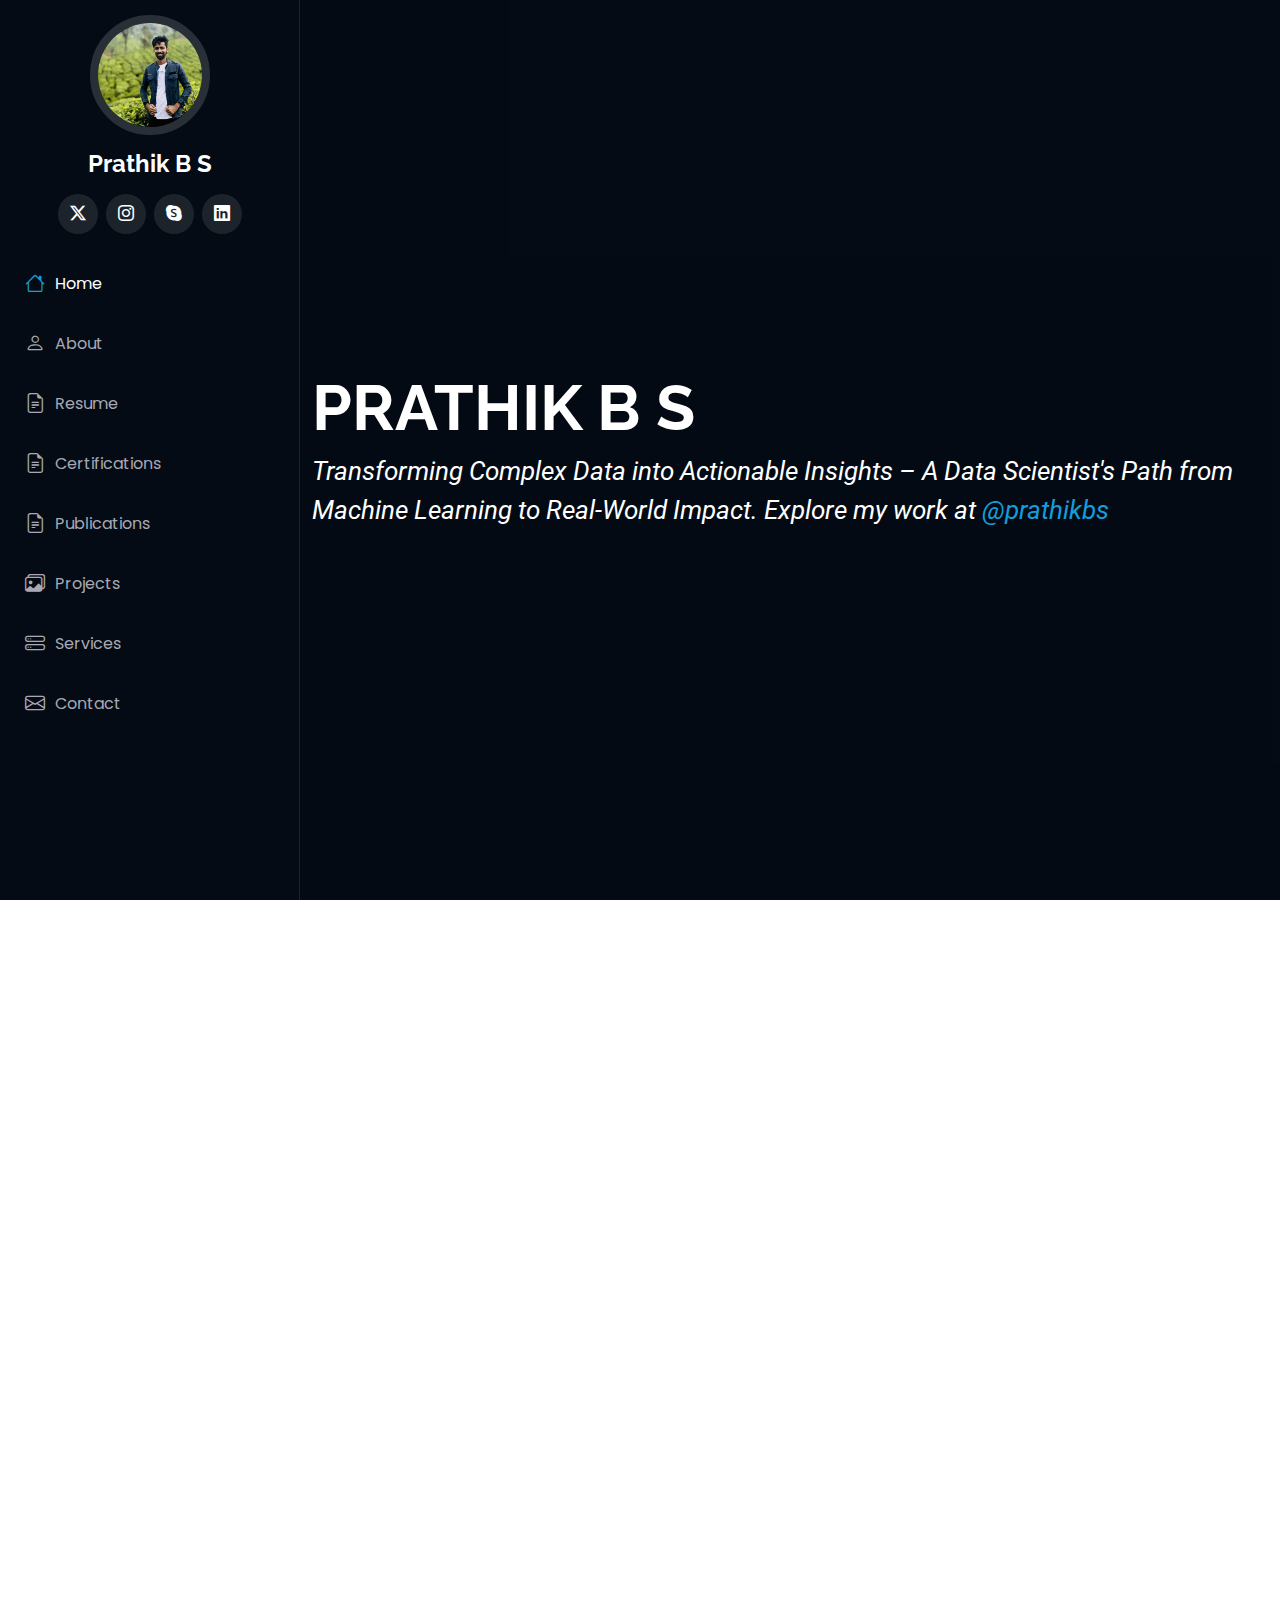
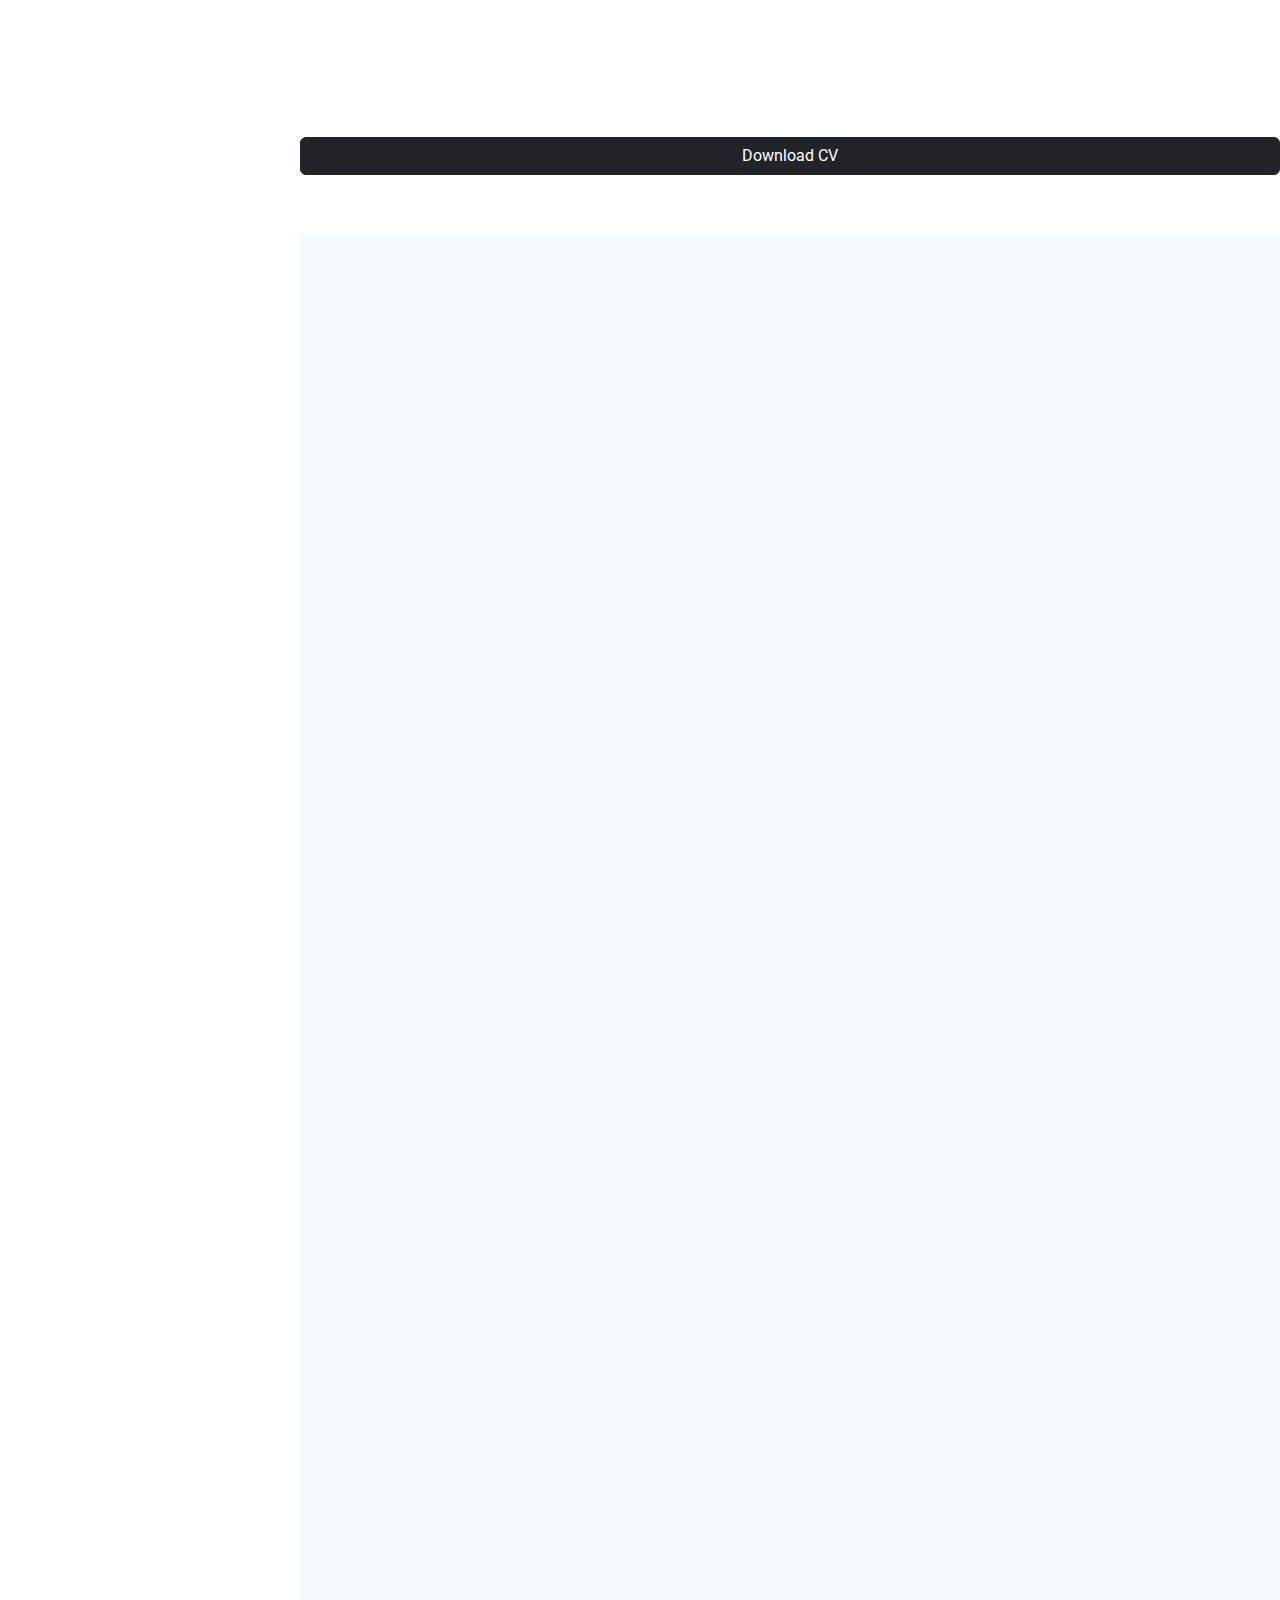
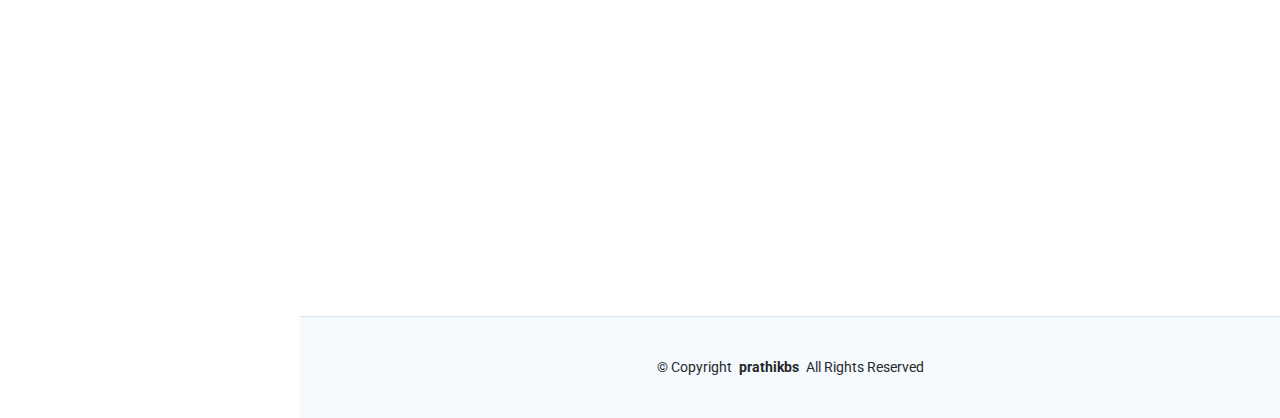
==== commit b6ceb682: "Update index.html" ====
--- a/index.html
+++ b/index.html
@@ -245,7 +245,7 @@
             </div><!-- Edn Resume Item -->
             
           </div>
-          <button type="button" class="btn btn-dark" id="downloadBtn">Download CV</button>
+          <button type="button" class="btn btn-dark" id="downloadBtn" style="margin-top: 40px;" >Download CV</button>
           <script>
             document.addEventListener('DOMContentLoaded', function() {
               document.getElementById('downloadBtn').addEventListener('click', function() {
@@ -778,4 +778,4 @@
 
 </body>
 
-</html>+</html>
--- a/assets/css/main.css
+++ b/assets/css/main.css
@@ -230,8 +230,8 @@
   display: flex;
   align-items: center;
   justify-content: center;
-  width: 40px;
-  height: 40px;
+  width: 70px;
+  height: 70px;
   border-radius: 50%;
   cursor: pointer;
   position: fixed;
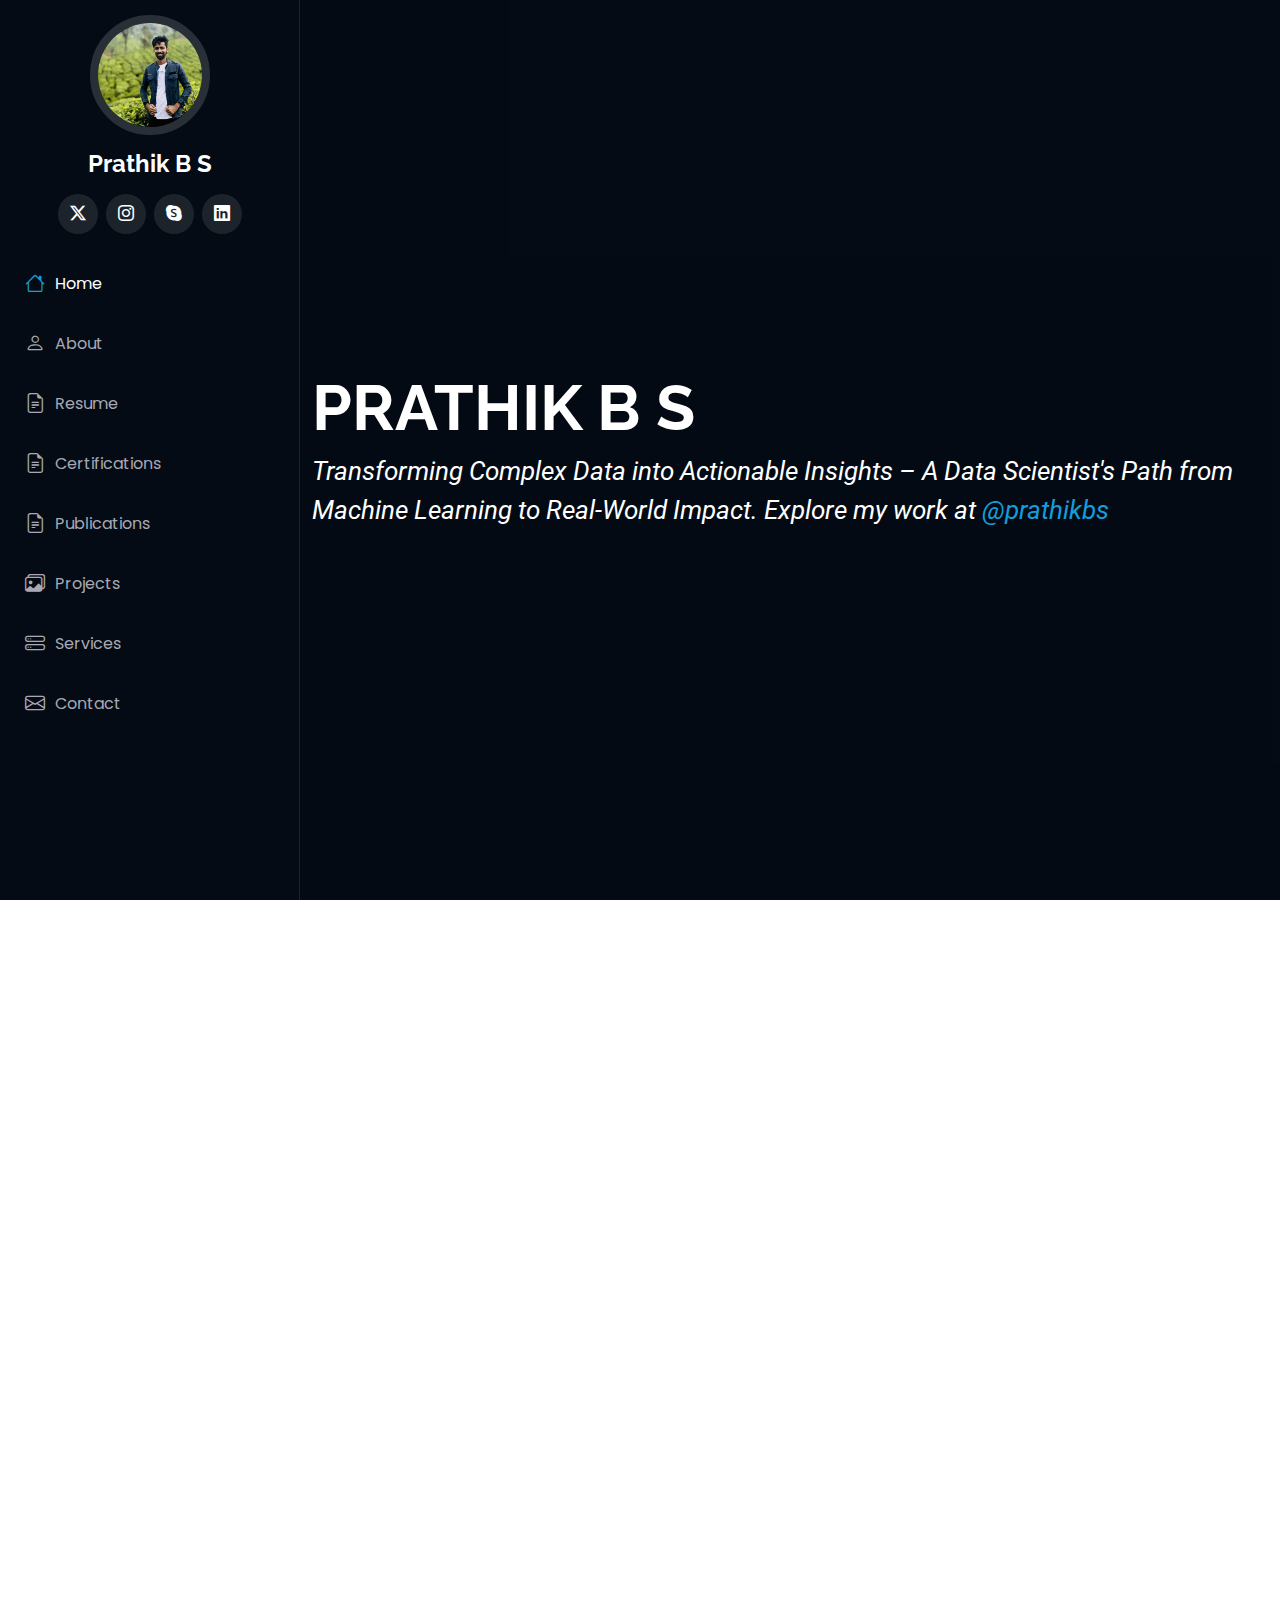
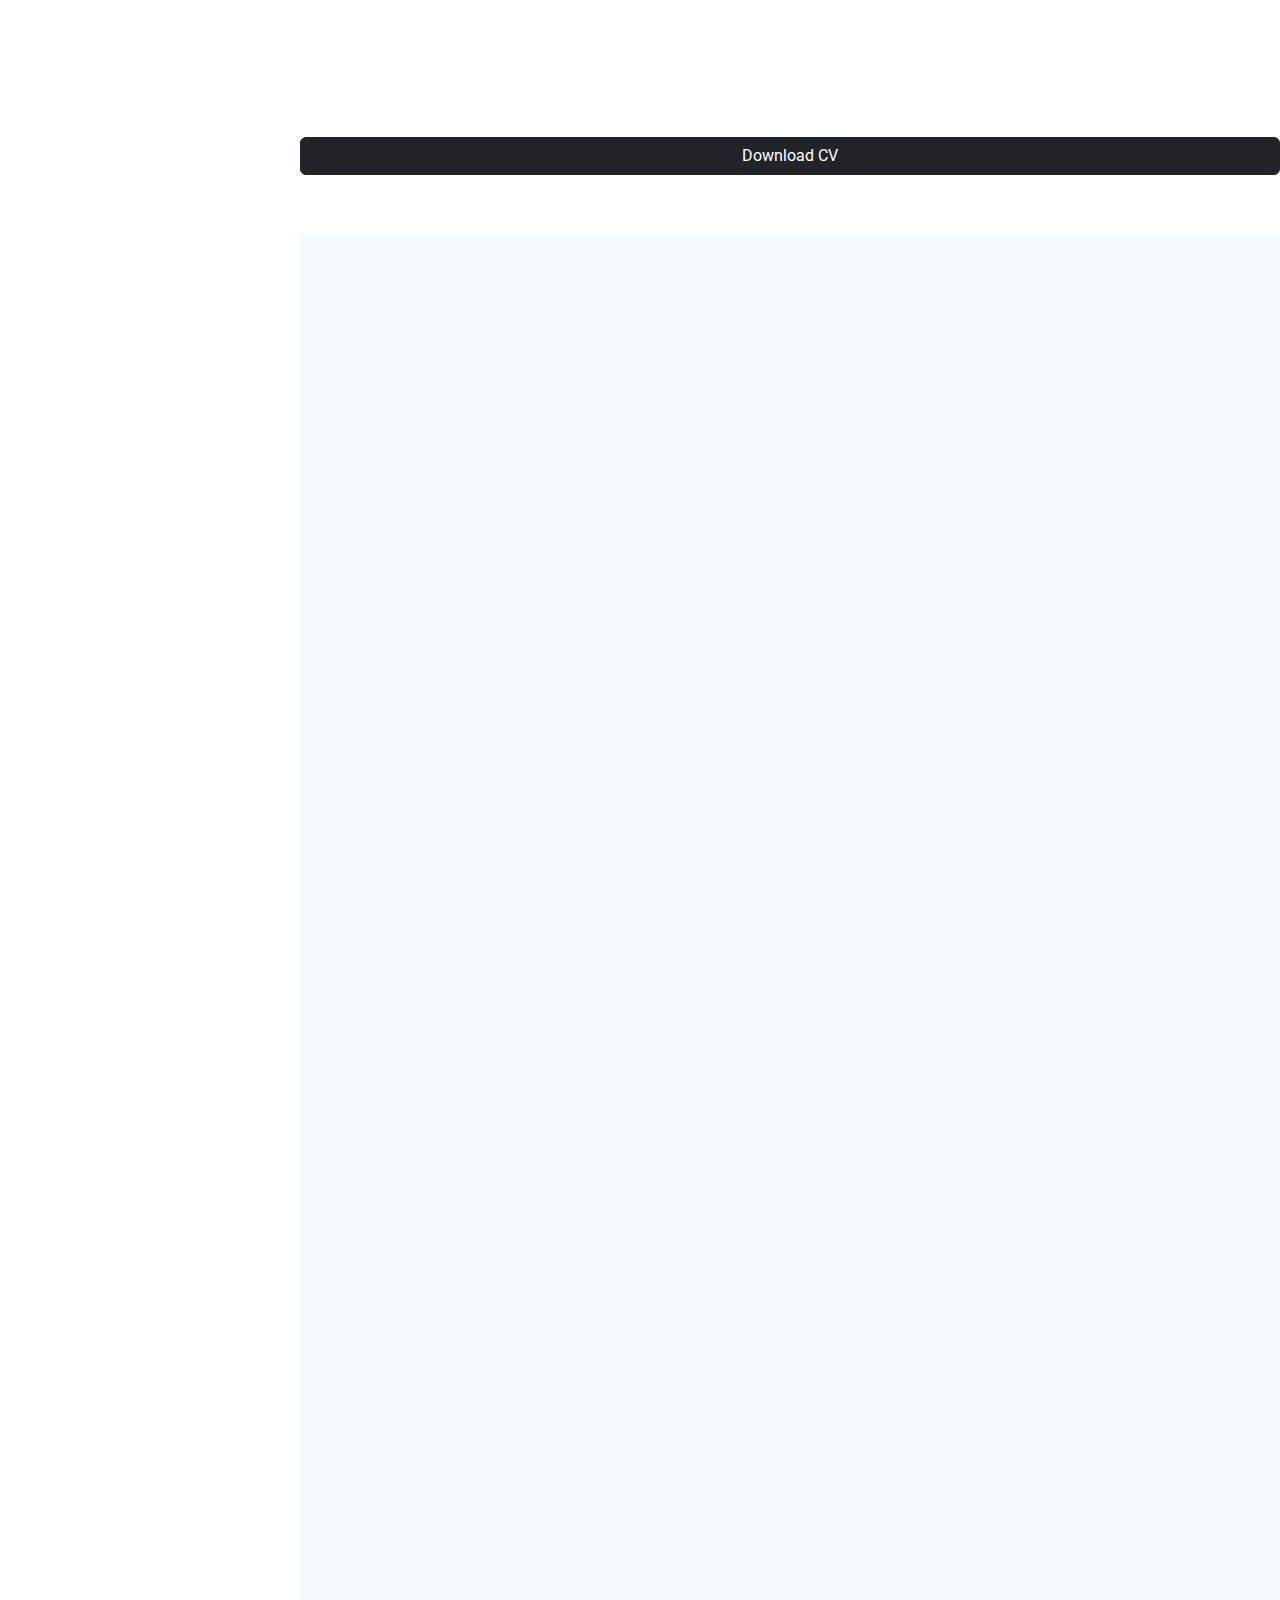
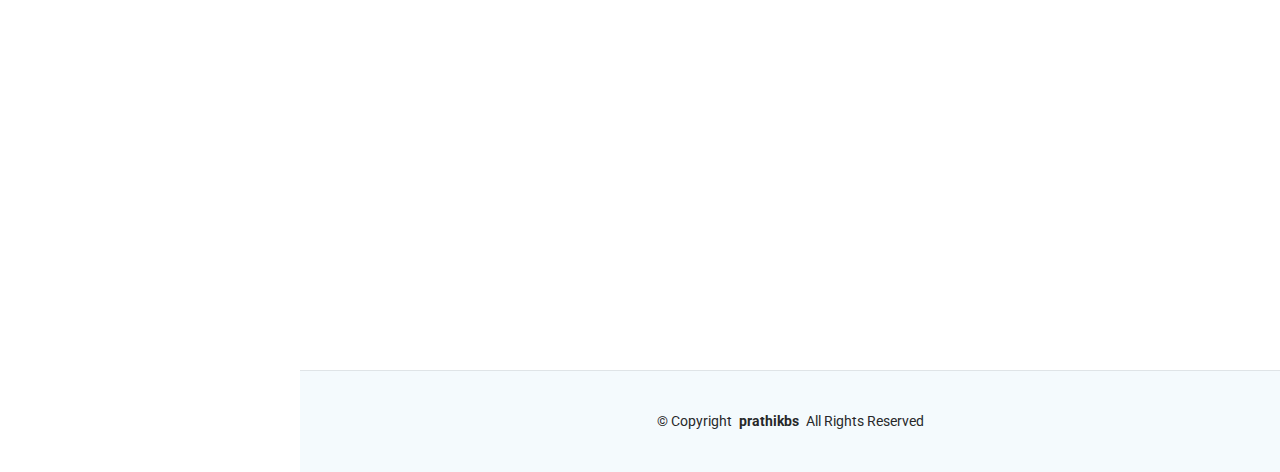
==== commit 4f564b41: "project section updated" ====
--- a/index.html
+++ b/index.html
@@ -238,14 +238,10 @@
             </div><!-- Edn Resume Item -->
 
             <div class="resume-item">
-              <!-- <h4>Bachelor of Fine Arts &amp; Graphic Design</h4>
-              <h5>2010 - 2014</h5>
-              <p><em>Rochester Institute of Technology, Rochester, NY</em></p>
-              <p>Quia nobis sequi est occaecati aut. Repudiandae et iusto quae reiciendis et quis Eius vel ratione eius unde vitae rerum voluptates asperiores voluptatem Earum molestiae consequatur neque etlon sader mart dila</p> -->
             </div><!-- Edn Resume Item -->
             
           </div>
-          <button type="button" class="btn btn-dark" id="downloadBtn" style="margin-top: 40px;" >Download CV</button>
+          <button type="button" class="btn btn-dark" id="downloadBtn" style="margin-top: 40px;">Download CV</button>
           <script>
             document.addEventListener('DOMContentLoaded', function() {
               document.getElementById('downloadBtn').addEventListener('click', function() {
@@ -431,7 +427,6 @@
       <!-- Section Title -->
       <div class="container section-title" data-aos="fade-up">
         <h2>Projects</h2>
-        <p>Magnam dolores commodi suscipit. Necessitatibus eius consequatur ex aliquid fuga eum quidem. Sit sint consectetur velit. Quisquam quos quisquam cupiditate. Et nemo qui impedit suscipit alias ea. Quia fugiat sit in iste officiis commodi quidem hic quas.</p>
       </div><!-- End Section Title -->
 
       <div class="container">
@@ -450,11 +445,11 @@
 
             <div class="col-lg-4 col-md-6 portfolio-item isotope-item filter-app">
               <div class="portfolio-content h-100">
-                <img src="assets/img/portfolio/app-1.jpg" class="img-fluid" alt="">
-                <div class="portfolio-info">
-                  <h4>App 1</h4>
-                  <p>Lorem ipsum, dolor sit amet consectetur</p>
-                  <a href="assets/img/portfolio/app-1.jpg" title="App 1" data-gallery="portfolio-gallery-app" class="glightbox preview-link"><i class="bi bi-zoom-in"></i></a>
+                <img src="assets/img/portfolio/diabities.jpg" class="img-fluid" alt="">
+                <div class="portfolio-info">
+                  <h4>Tableau Project</h4>
+                  <p></p>
+                  <a href="assets/img/portfolio/diabities.jpg" title="App 1" data-gallery="portfolio-gallery-app" class="glightbox preview-link"><i class="bi bi-zoom-in"></i></a>
                   <a href="portfolio-details.html" title="More Details" class="details-link"><i class="bi bi-link-45deg"></i></a>
                 </div>
               </div>
@@ -778,4 +773,4 @@
 
 </body>
 
-</html>
+</html>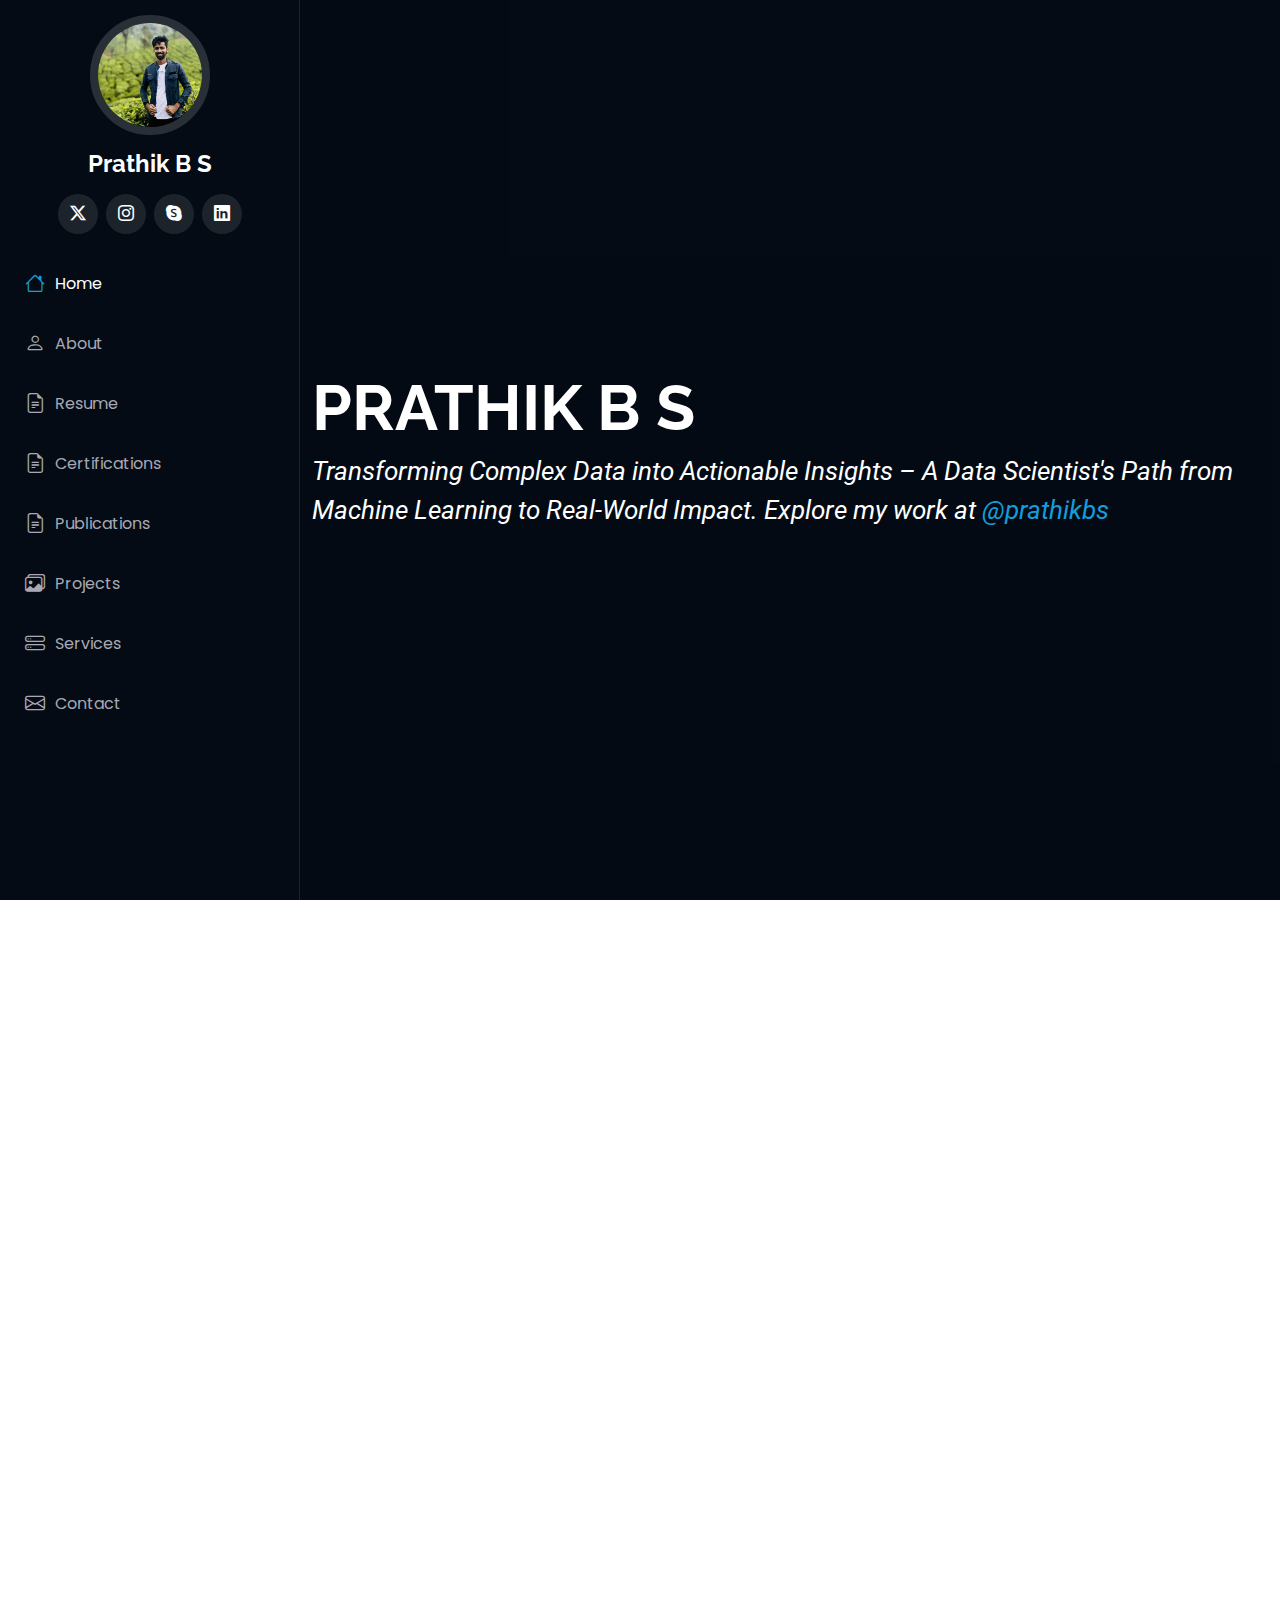
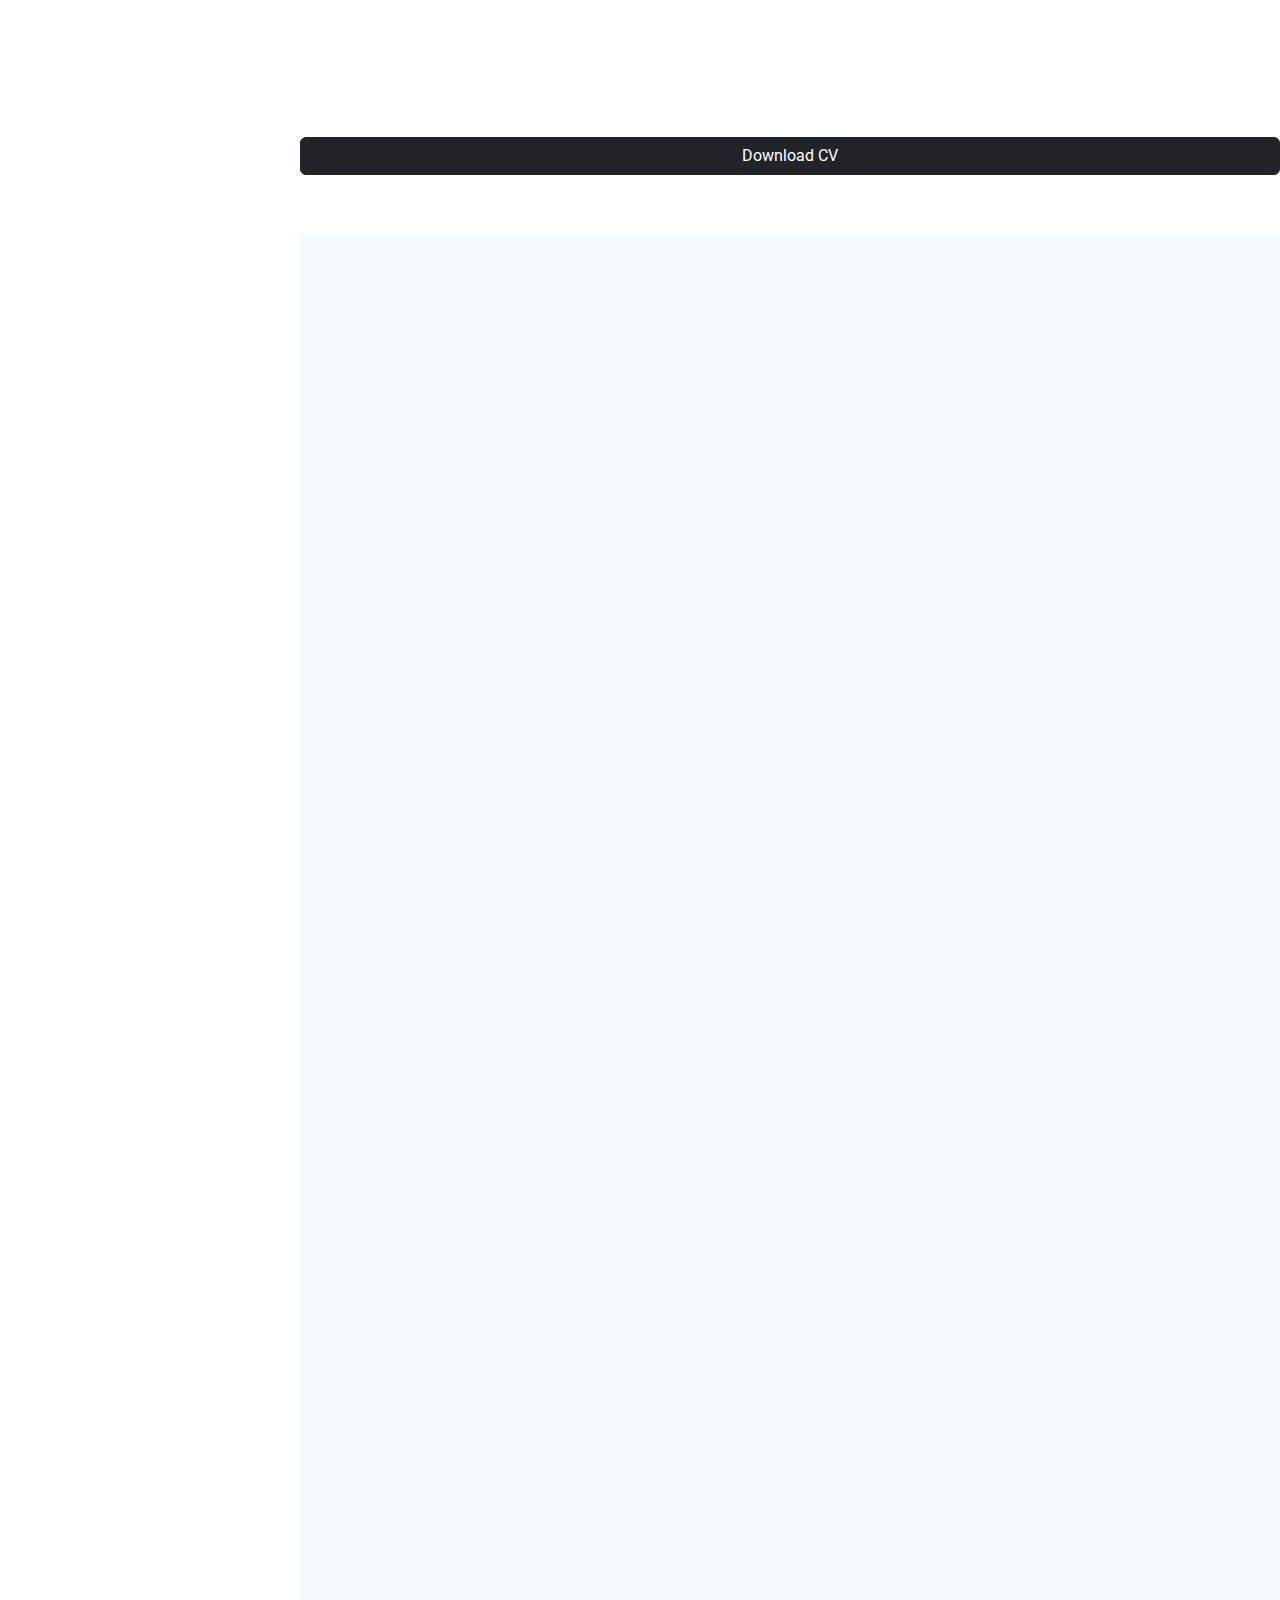
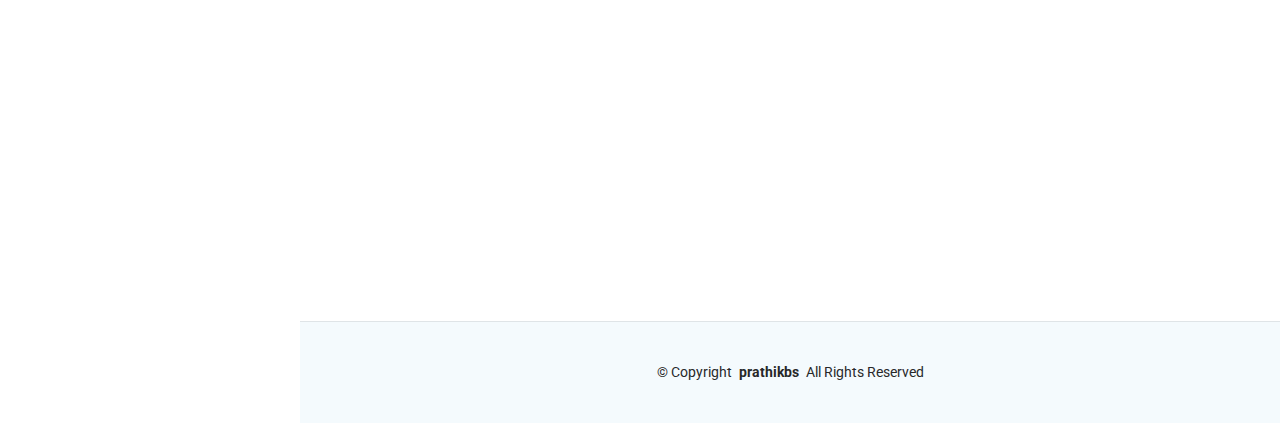
==== commit ac4deb34: "project section updated" ====
--- a/index.html
+++ b/index.html
@@ -433,14 +433,6 @@
 
         <div class="isotope-layout" data-default-filter="*" data-layout="masonry" data-sort="original-order">
 
-          <ul class="portfolio-filters isotope-filters" data-aos="fade-up" data-aos-delay="100">
-            <li data-filter="*" class="filter-active">All</li>
-            <li data-filter=".filter-app">App</li>
-            <li data-filter=".filter-product">Product</li>
-            <li data-filter=".filter-branding">Branding</li>
-            <li data-filter=".filter-books">Books</li>
-          </ul><!-- End Portfolio Filters -->
-
           <div class="row gy-4 isotope-container" data-aos="fade-up" data-aos-delay="200">
 
             <div class="col-lg-4 col-md-6 portfolio-item isotope-item filter-app">
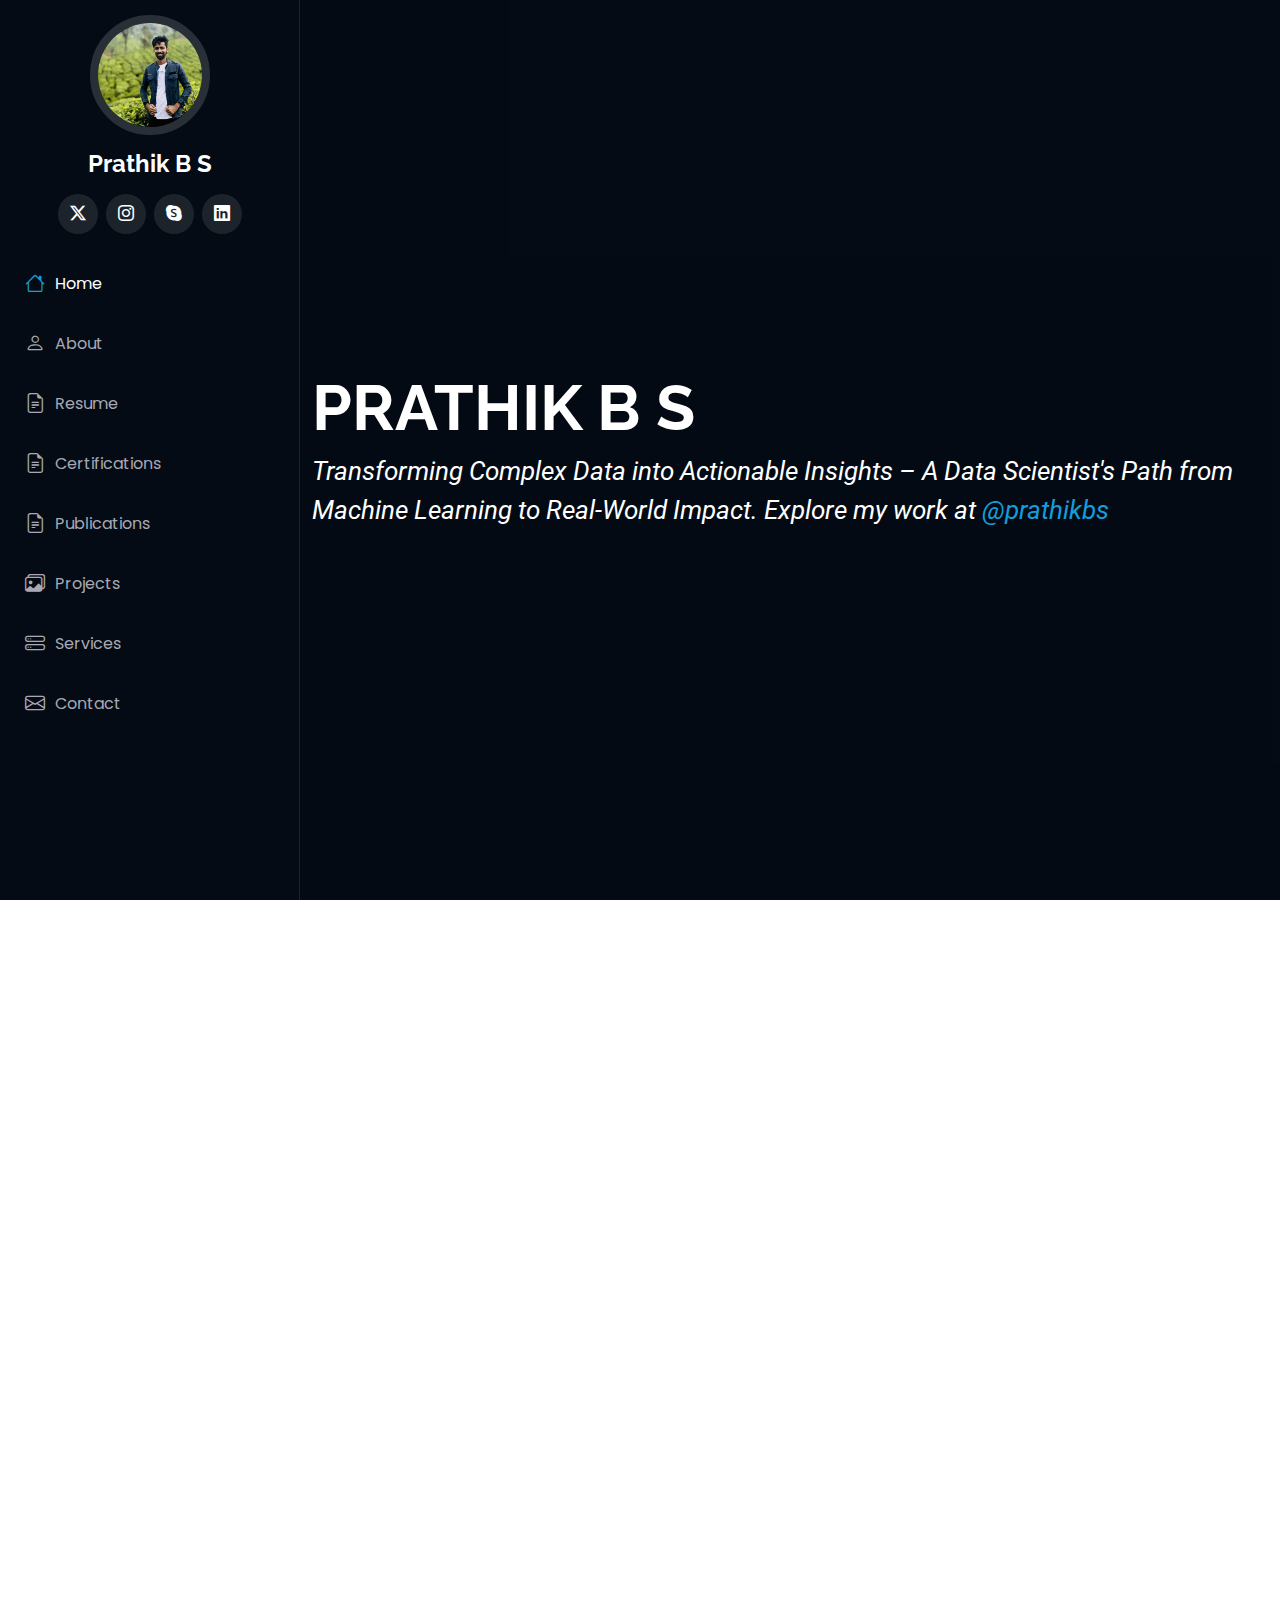
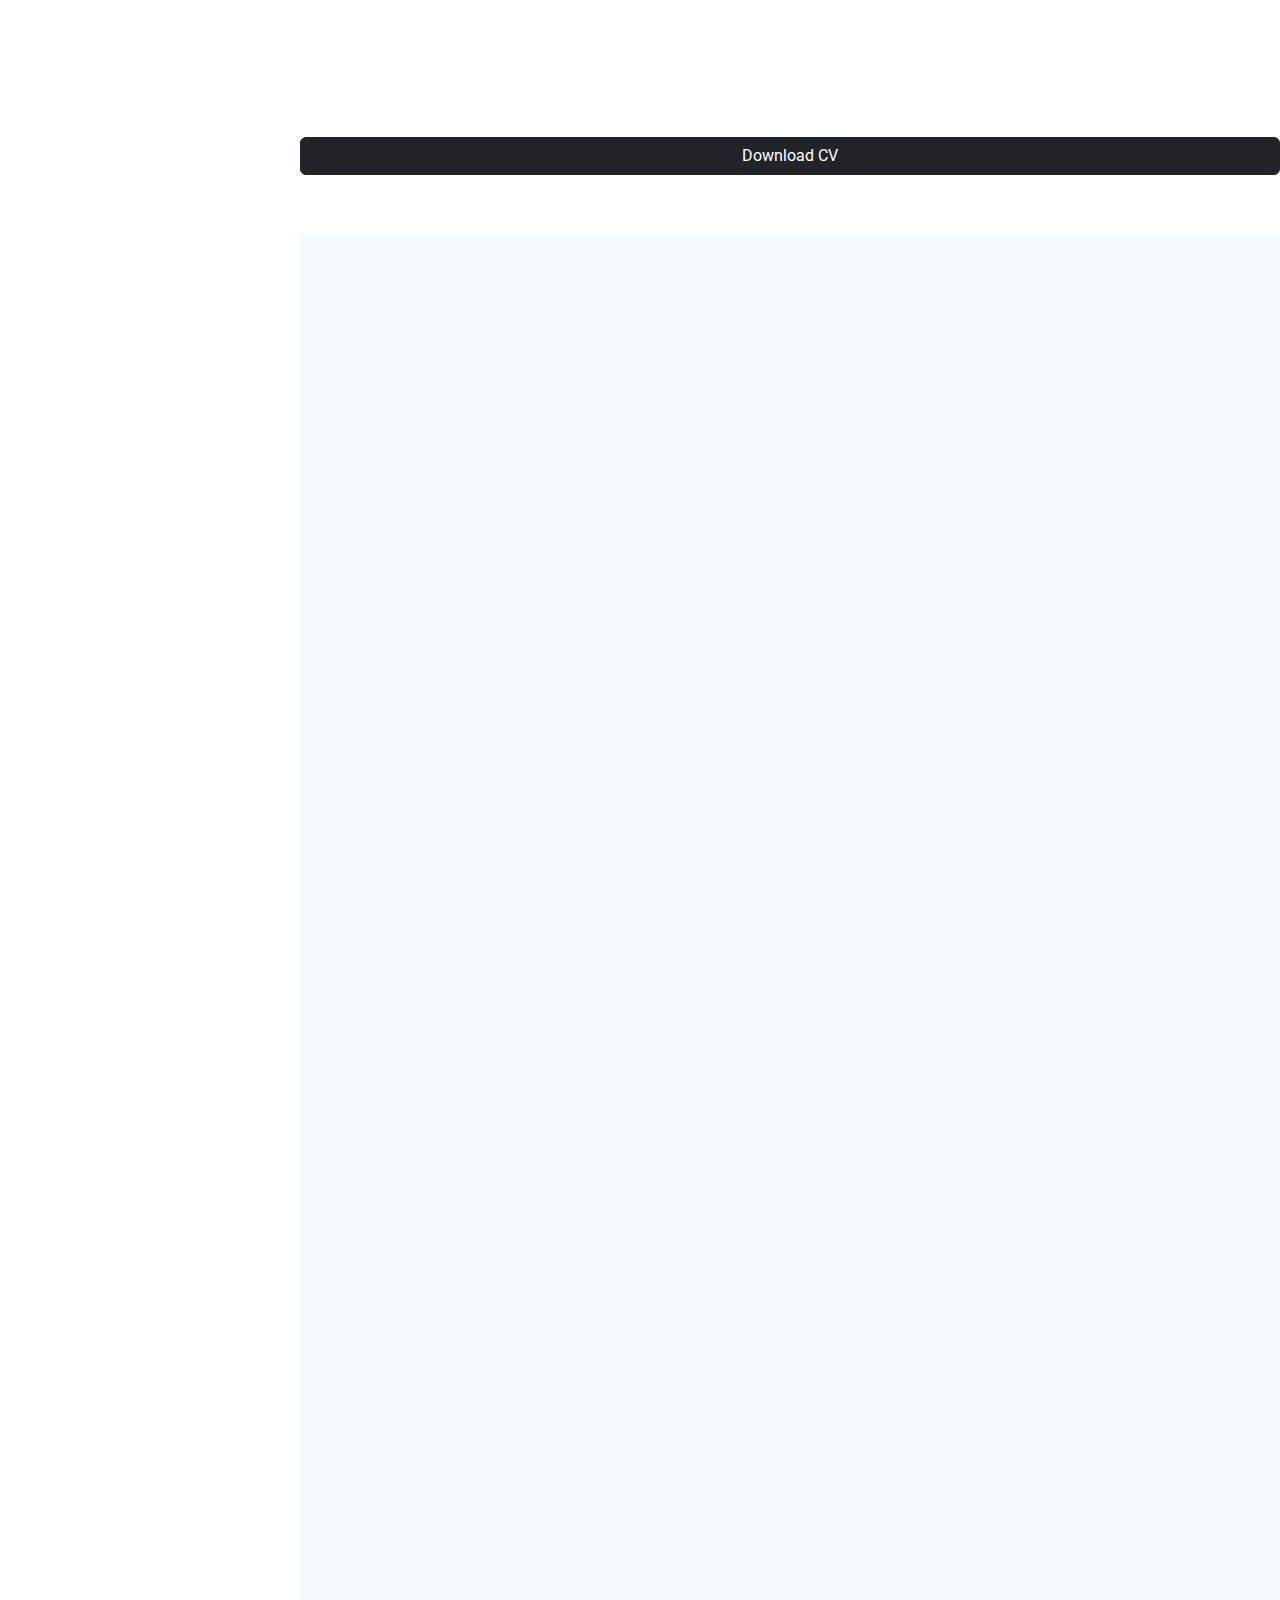
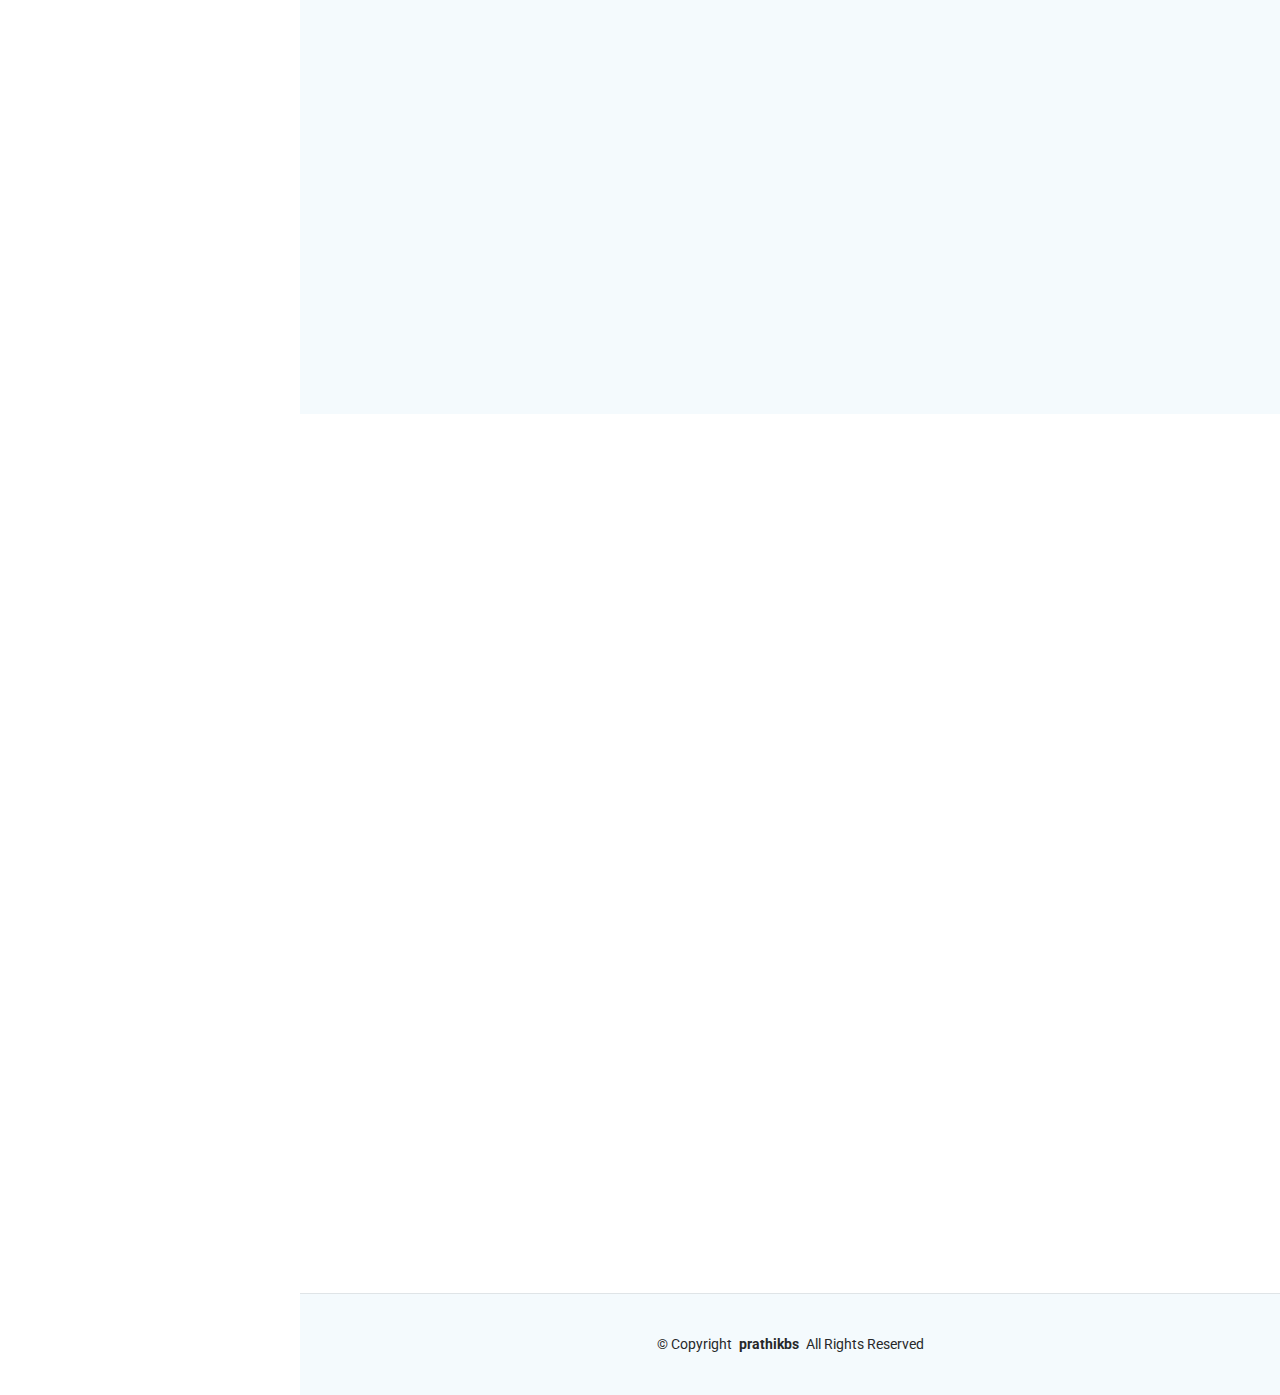
==== commit 959a12d5: "Update index.html" ====
--- a/index.html
+++ b/index.html
@@ -588,72 +588,7 @@
     </section><!-- /Portfolio Section -->
 
     <!-- Services Section -->
-    <section id="services" class="services section">
-
-      <!-- Section Title -->
-      <div class="container section-title" data-aos="fade-up">
-        <h2>Services</h2>
-        <p>Magnam dolores commodi suscipit. Necessitatibus eius consequatur ex aliquid fuga eum quidem. Sit sint consectetur velit. Quisquam quos quisquam cupiditate. Et nemo qui impedit suscipit alias ea. Quia fugiat sit in iste officiis commodi quidem hic quas.</p>
-      </div><!-- End Section Title -->
-
-      <div class="container">
-
-        <div class="row gy-4">
-
-          <div class="col-lg-4 col-md-6 service-item d-flex" data-aos="fade-up" data-aos-delay="100">
-            <div class="icon flex-shrink-0"><i class="bi bi-briefcase"></i></div>
-            <div>
-              <h4 class="title"><a href="service-details.html" class="stretched-link">Lorem Ipsum</a></h4>
-              <p class="description">Voluptatum deleniti atque corrupti quos dolores et quas molestias excepturi sint occaecati cupiditate non provident</p>
-            </div>
-          </div>
-          <!-- End Service Item -->
-
-          <div class="col-lg-4 col-md-6 service-item d-flex" data-aos="fade-up" data-aos-delay="200">
-            <div class="icon flex-shrink-0"><i class="bi bi-card-checklist"></i></div>
-            <div>
-              <h4 class="title"><a href="service-details.html" class="stretched-link">Dolor Sitema</a></h4>
-              <p class="description">Minim veniam, quis nostrud exercitation ullamco laboris nisi ut aliquip ex ea commodo consequat tarad limino ata</p>
-            </div>
-          </div><!-- End Service Item -->
-
-          <div class="col-lg-4 col-md-6 service-item d-flex" data-aos="fade-up" data-aos-delay="300">
-            <div class="icon flex-shrink-0"><i class="bi bi-bar-chart"></i></div>
-            <div>
-              <h4 class="title"><a href="service-details.html" class="stretched-link">Sed ut perspiciatis</a></h4>
-              <p class="description">Duis aute irure dolor in reprehenderit in voluptate velit esse cillum dolore eu fugiat nulla pariatur</p>
-            </div>
-          </div><!-- End Service Item -->
-
-          <div class="col-lg-4 col-md-6 service-item d-flex" data-aos="fade-up" data-aos-delay="400">
-            <div class="icon flex-shrink-0"><i class="bi bi-binoculars"></i></div>
-            <div>
-              <h4 class="title"><a href="service-details.html" class="stretched-link">Magni Dolores</a></h4>
-              <p class="description">Excepteur sint occaecat cupidatat non proident, sunt in culpa qui officia deserunt mollit anim id est laborum</p>
-            </div>
-          </div><!-- End Service Item -->
-
-          <div class="col-lg-4 col-md-6 service-item d-flex" data-aos="fade-up" data-aos-delay="500">
-            <div class="icon flex-shrink-0"><i class="bi bi-brightness-high"></i></div>
-            <div>
-              <h4 class="title"><a href="service-details.html" class="stretched-link">Nemo Enim</a></h4>
-              <p class="description">At vero eos et accusamus et iusto odio dignissimos ducimus qui blanditiis praesentium voluptatum deleniti atque</p>
-            </div>
-          </div><!-- End Service Item -->
-
-          <div class="col-lg-4 col-md-6 service-item d-flex" data-aos="fade-up" data-aos-delay="600">
-            <div class="icon flex-shrink-0"><i class="bi bi-calendar4-week"></i></div>
-            <div>
-              <h4 class="title"><a href="service-details.html" class="stretched-link">Eiusmod Tempor</a></h4>
-              <p class="description">Et harum quidem rerum facilis est et expedita distinctio. Nam libero tempore, cum soluta nobis est eligendi</p>
-            </div>
-          </div><!-- End Service Item -->
-
-        </div>
-
-      </div>
-
-    </section><!-- /Services Section -->
+
 
     <!-- Testimonials Section -->
    
@@ -765,4 +700,4 @@
 
 </body>
 
-</html>+</html>
